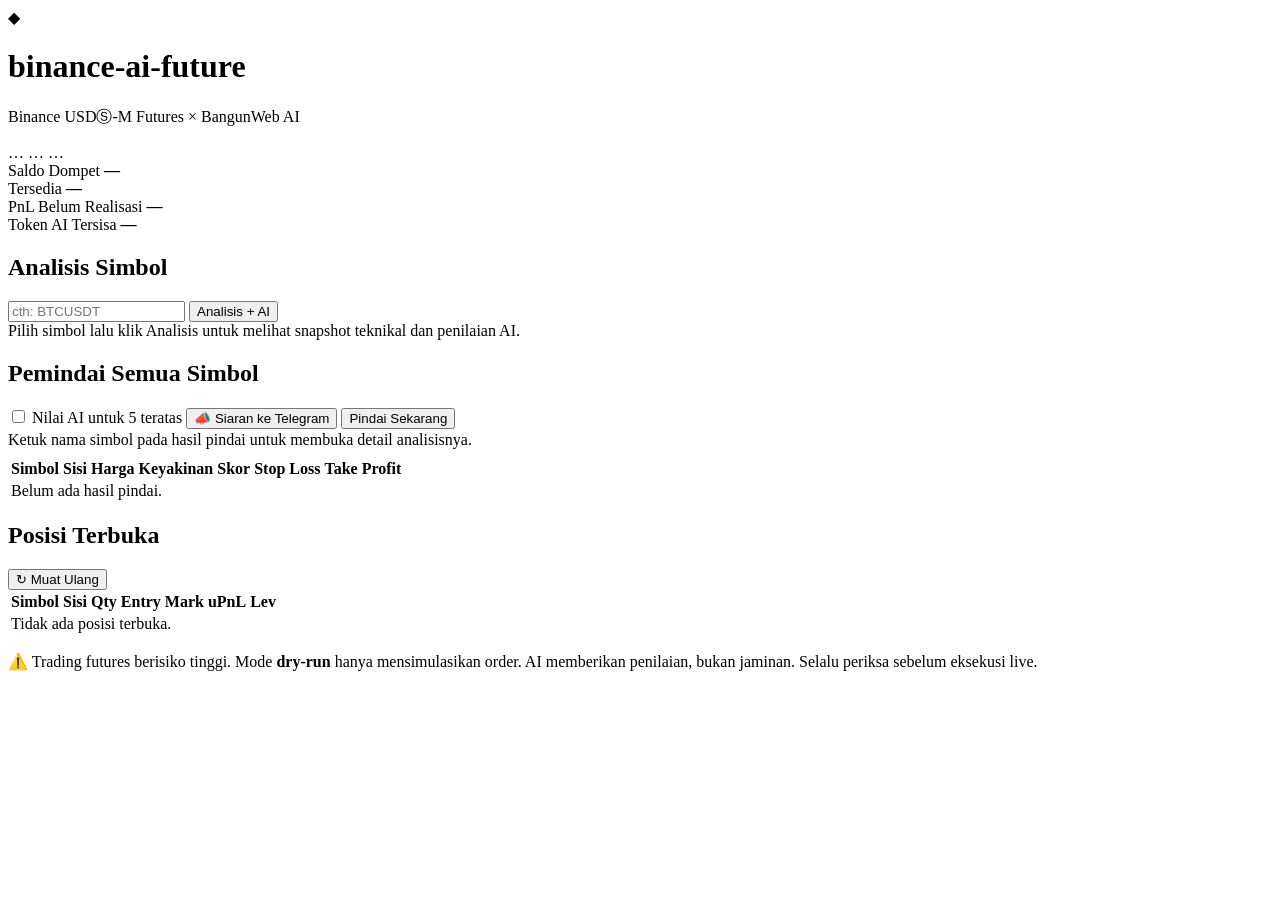
==== web/static/index.html @ 6b289d85 "Telegram signal broadcast: scan -> AI confirm -> chart image (candles+EMA/RSI/SL-TP) via CLI broadca" ====
<!DOCTYPE html>
<html lang="id">
<head>
<meta charset="UTF-8">
<meta name="viewport" content="width=device-width, initial-scale=1.0">
<title>binance-ai-future — Dashboard Trading AI</title>
<link rel="stylesheet" href="/static/style.css">
</head>
<body>
<header>
  <div class="brand">
    <span class="logo-tile"><span class="logo">◆</span></span>
    <div>
      <h1>binance-ai-future</h1>
      <p class="sub">Binance USDⓈ-M Futures × BangunWeb AI</p>
    </div>
  </div>
  <div class="badges">
    <span id="badge-network" class="badge">…</span>
    <span id="badge-mode" class="badge">…</span>
    <span id="badge-ai" class="badge">…</span>
  </div>
</header>

<main>
  <!-- Ringkasan akun -->
  <section class="cards">
    <div class="card">
      <span class="label">Saldo Dompet</span>
      <strong id="acc-wallet">—</strong>
    </div>
    <div class="card">
      <span class="label">Tersedia</span>
      <strong id="acc-available">—</strong>
    </div>
    <div class="card">
      <span class="label">PnL Belum Realisasi</span>
      <strong id="acc-upnl">—</strong>
    </div>
    <div class="card">
      <span class="label" id="acc-ai-label">Token AI Tersisa</span>
      <strong id="acc-ai">—</strong>
    </div>
  </section>

  <!-- Analisis simbol -->
  <section class="panel" id="panel-analysis">
    <div id="detail-loading" class="loading-overlay" hidden>
      <div class="spinner"></div>
      <p>Memuat detail <b id="detail-loading-symbol"></b>…</p>
    </div>
    <h2>Analisis Simbol</h2>
    <div class="row">
      <input id="symbol-input" list="symbol-list" placeholder="cth: BTCUSDT" autocomplete="off">
      <datalist id="symbol-list"></datalist>
      <button id="btn-analyze" class="primary">Analisis + AI</button>
    </div>
    <div id="analysis" class="analysis-empty">Pilih simbol lalu klik Analisis untuk melihat snapshot teknikal dan penilaian AI.</div>

    <div id="chart-block" class="chart-block" hidden>
      <div class="row space-between">
        <h3 id="chart-title">Grafik Candlestick</h3>
        <select id="chart-interval">
          <option value="1m">1m</option>
          <option value="5m">5m</option>
          <option value="15m" selected>15m</option>
          <option value="1h">1h</option>
          <option value="4h">4h</option>
          <option value="1d">1d</option>
        </select>
      </div>
      <div class="chart-wrap"><canvas id="candle-chart"></canvas></div>
      <p class="muted small-note">Garis oranye = EMA20 · batang di bagian bawah = volume · data langsung dari Binance Futures</p>
    </div>

    <div id="backtest-block" class="chart-block" hidden>
      <div class="row space-between">
        <h3>Backtest Strategi (skor teknikal murni)</h3>
        <button class="primary" id="btn-backtest">Jalankan Backtest</button>
      </div>
      <div id="backtest-stats" class="muted" style="margin-top:10px">Uji aturan strategi pada 1.000 candle terakhir simbol ini — tanpa AI, dengan fee & aturan SL/TP yang sama seperti live.</div>
      <div class="chart-wrap equity-wrap" id="equity-wrap" hidden><canvas id="equity-chart"></canvas></div>
      <div id="backtest-trades"></div>
    </div>
  </section>

  <!-- Pemindai -->
  <section class="panel">
    <div class="row space-between">
      <h2>Pemindai Semua Simbol</h2>
      <div class="row">
        <label class="check"><input type="checkbox" id="scan-ai"> Nilai AI untuk 5 teratas</label>
        <button id="btn-broadcast" class="ghost">📣 Siaran ke Telegram</button>
        <button id="btn-scan" class="primary">Pindai Sekarang</button>
      </div>
    </div>
    <p class="muted small-note" style="margin:2px 0 8px">Ketuk nama simbol pada hasil pindai untuk membuka detail analisisnya.</p>
    <div class="table-wrap">
      <table id="scan-table">
        <thead>
          <tr><th>Simbol</th><th>Sisi</th><th>Harga</th><th>Keyakinan</th><th>Skor</th><th>Stop Loss</th><th>Take Profit</th></tr>
        </thead>
        <tbody><tr><td colspan="7" class="muted">Belum ada hasil pindai.</td></tr></tbody>
      </table>
    </div>
  </section>

  <!-- Posisi -->
  <section class="panel">
    <div class="row space-between">
      <h2>Posisi Terbuka</h2>
      <button id="btn-refresh" class="ghost">↻ Muat Ulang</button>
    </div>
    <div class="table-wrap">
      <table id="pos-table">
        <thead>
          <tr><th>Simbol</th><th>Sisi</th><th>Qty</th><th>Entry</th><th>Mark</th><th>uPnL</th><th>Lev</th><th></th></tr>
        </thead>
        <tbody><tr><td colspan="8" class="muted">Tidak ada posisi terbuka.</td></tr></tbody>
      </table>
    </div>
  </section>

  <p class="disclaimer">
    ⚠️ Trading futures berisiko tinggi. Mode <b>dry-run</b> hanya mensimulasikan order.
    AI memberikan penilaian, bukan jaminan. Selalu periksa sebelum eksekusi live.
  </p>
</main>

<div id="toast"></div>
<script src="/static/app.js"></script>
</body>
</html>
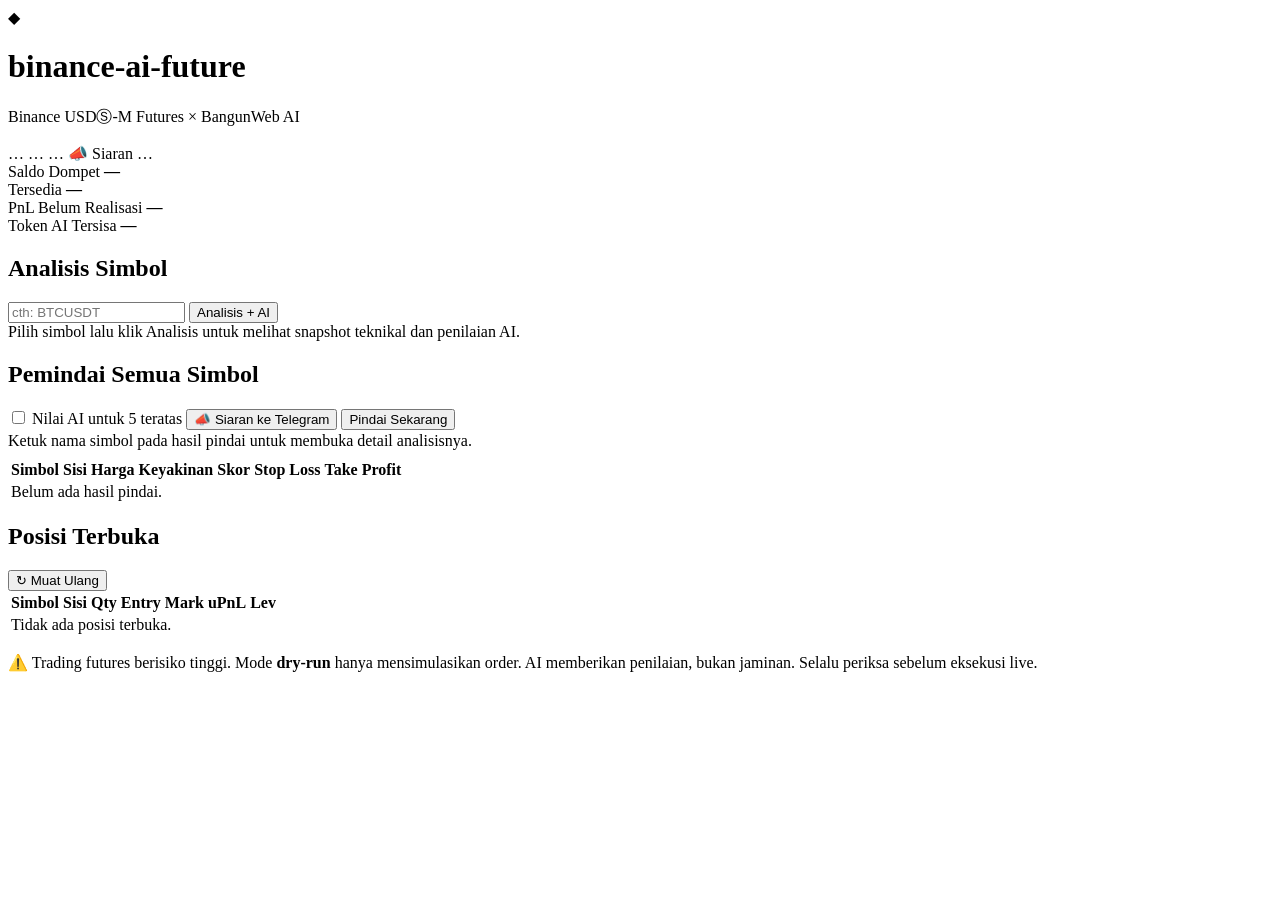
==== commit a28a5fe7: "Auto-broadcast: web server runs the Telegram signal broadcast in the background (BROADCAST_* setting" ====
--- a/web/static/index.html
+++ b/web/static/index.html
@@ -19,6 +19,7 @@
     <span id="badge-network" class="badge">…</span>
     <span id="badge-mode" class="badge">…</span>
     <span id="badge-ai" class="badge">…</span>
+    <span id="badge-broadcast" class="badge">📣 Siaran …</span>
   </div>
 </header>
 
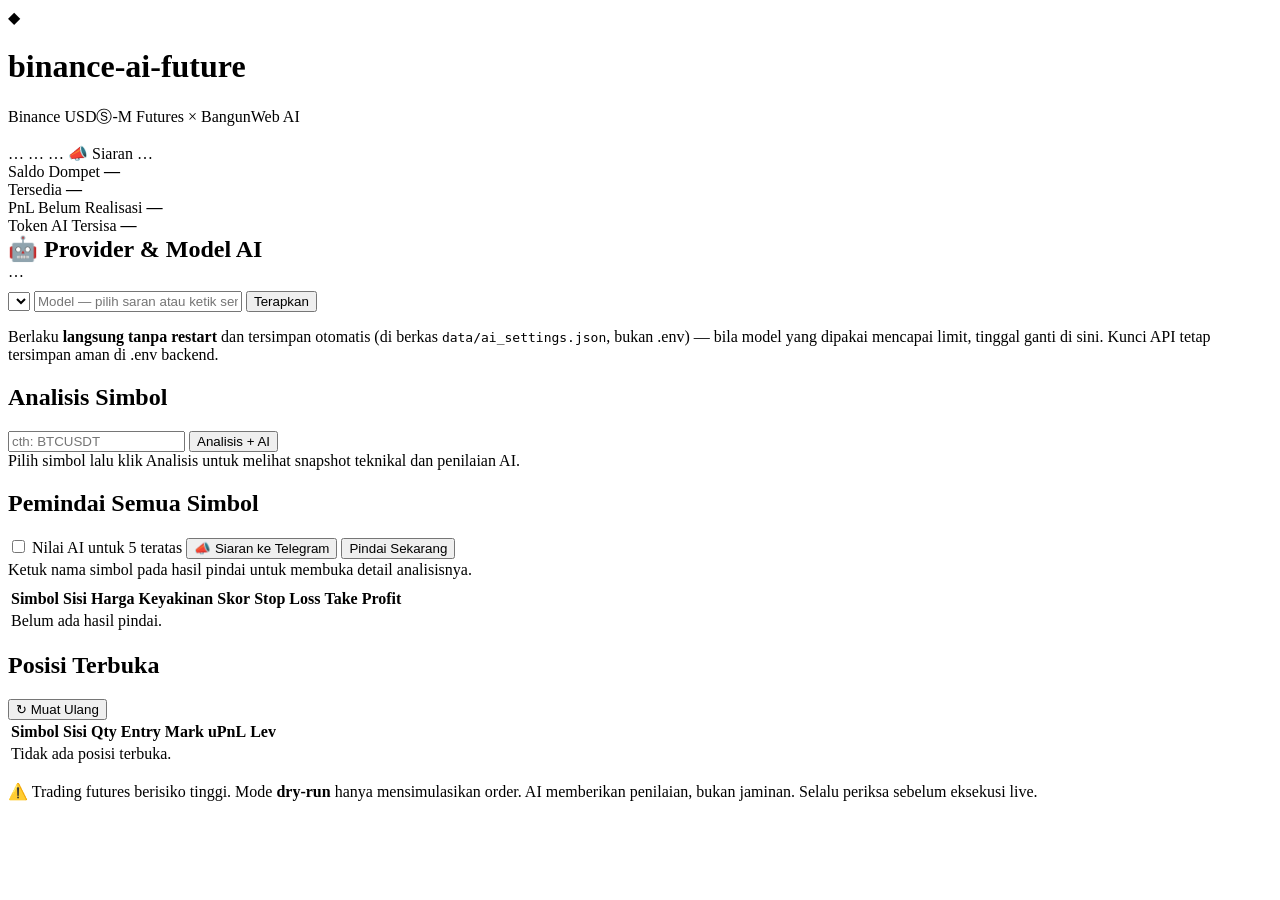
==== commit 71ea089d: "Runtime AI provider/model switching: Web UI panel + CLI ai-model, persisted in data/ai_settings.json" ====
--- a/web/static/index.html
+++ b/web/static/index.html
@@ -42,6 +42,21 @@
       <span class="label" id="acc-ai-label">Token AI Tersisa</span>
       <strong id="acc-ai">—</strong>
     </div>
+  </section>
+
+  <!-- Provider & model AI (bisa diganti tanpa edit .env / restart) -->
+  <section class="panel">
+    <div class="row space-between">
+      <h2 style="margin:0">🤖 Provider &amp; Model AI</h2>
+      <span class="muted small" id="ai-current">…</span>
+    </div>
+    <div class="row" style="margin-top:10px">
+      <select id="ai-provider" title="Provider AI"></select>
+      <input type="text" id="ai-model" list="ai-model-options" placeholder="Model — pilih saran atau ketik sendiri" style="flex:1; min-width:200px">
+      <datalist id="ai-model-options"></datalist>
+      <button id="btn-ai-apply" class="primary">Terapkan</button>
+    </div>
+    <p class="muted small-note">Berlaku <b>langsung tanpa restart</b> dan tersimpan otomatis (di berkas <code>data/ai_settings.json</code>, bukan .env) — bila model yang dipakai mencapai limit, tinggal ganti di sini. Kunci API tetap tersimpan aman di .env backend.</p>
   </section>
 
   <!-- Analisis simbol -->
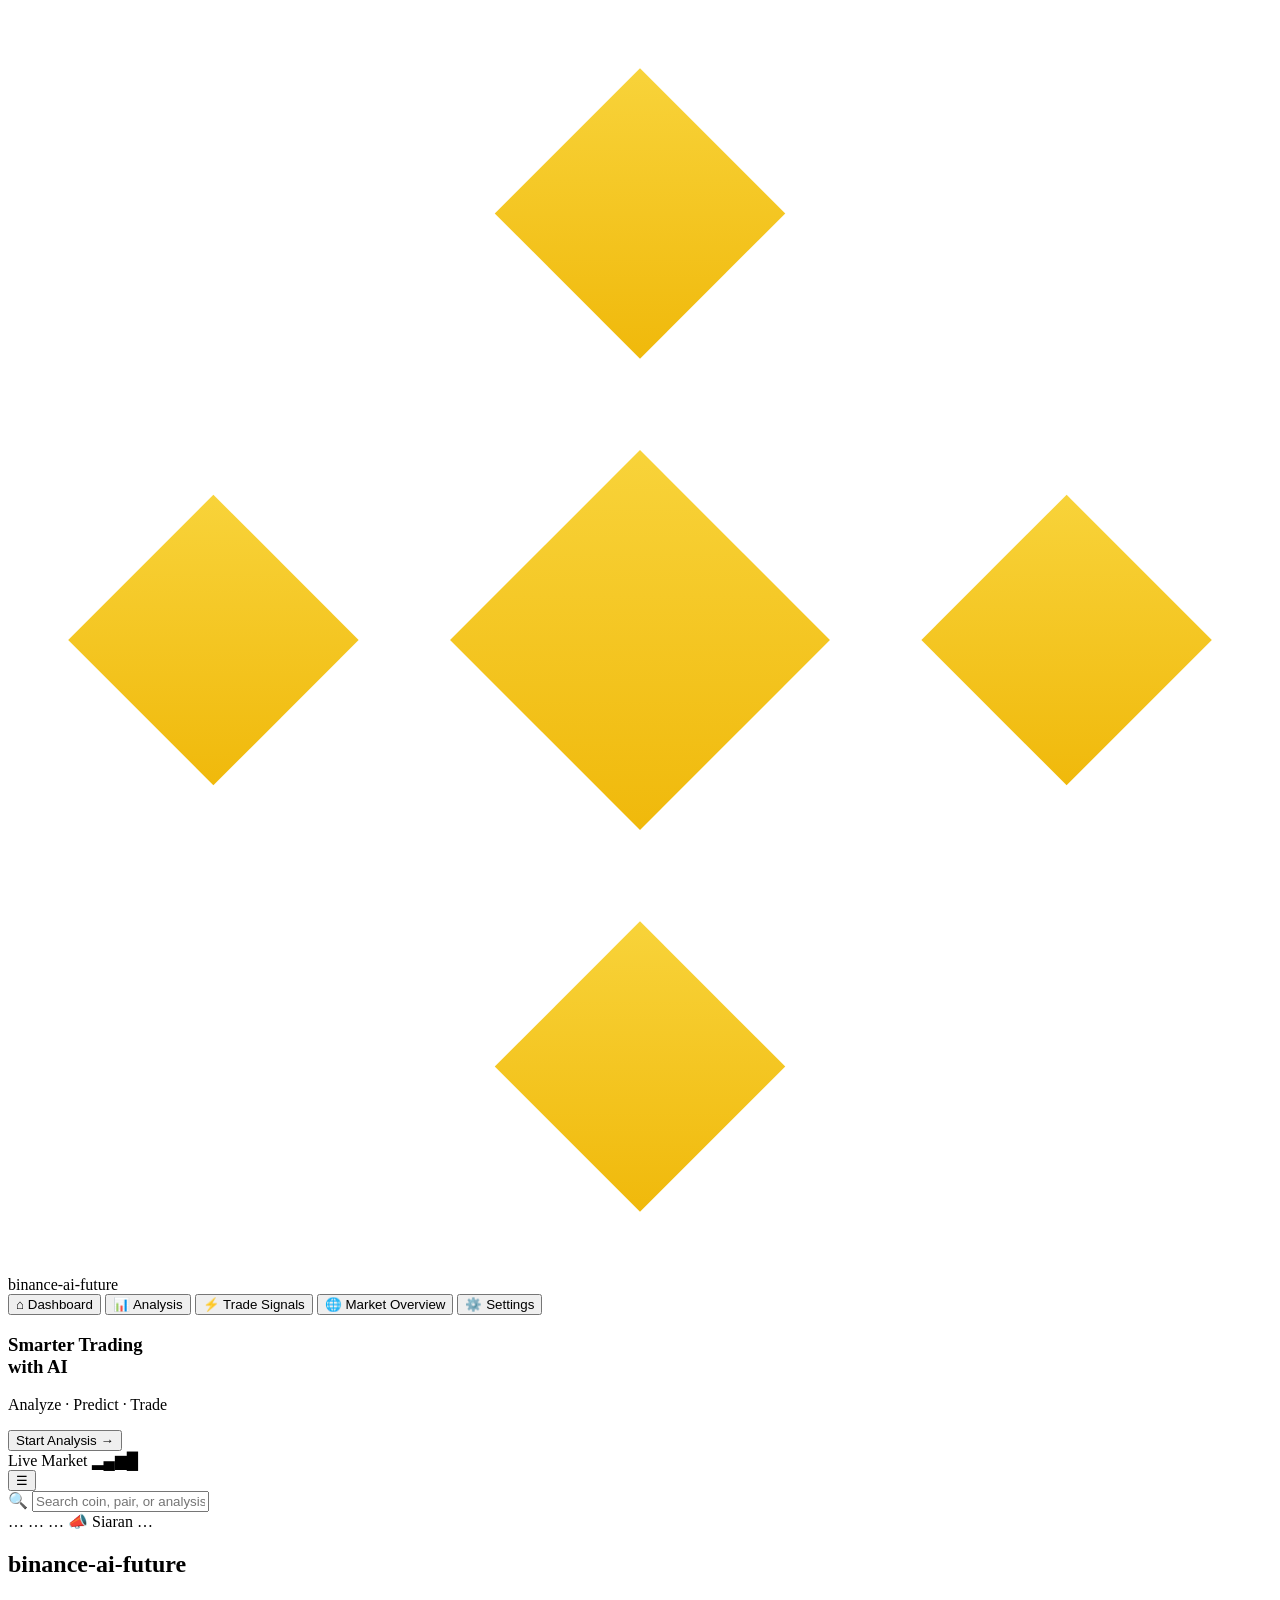
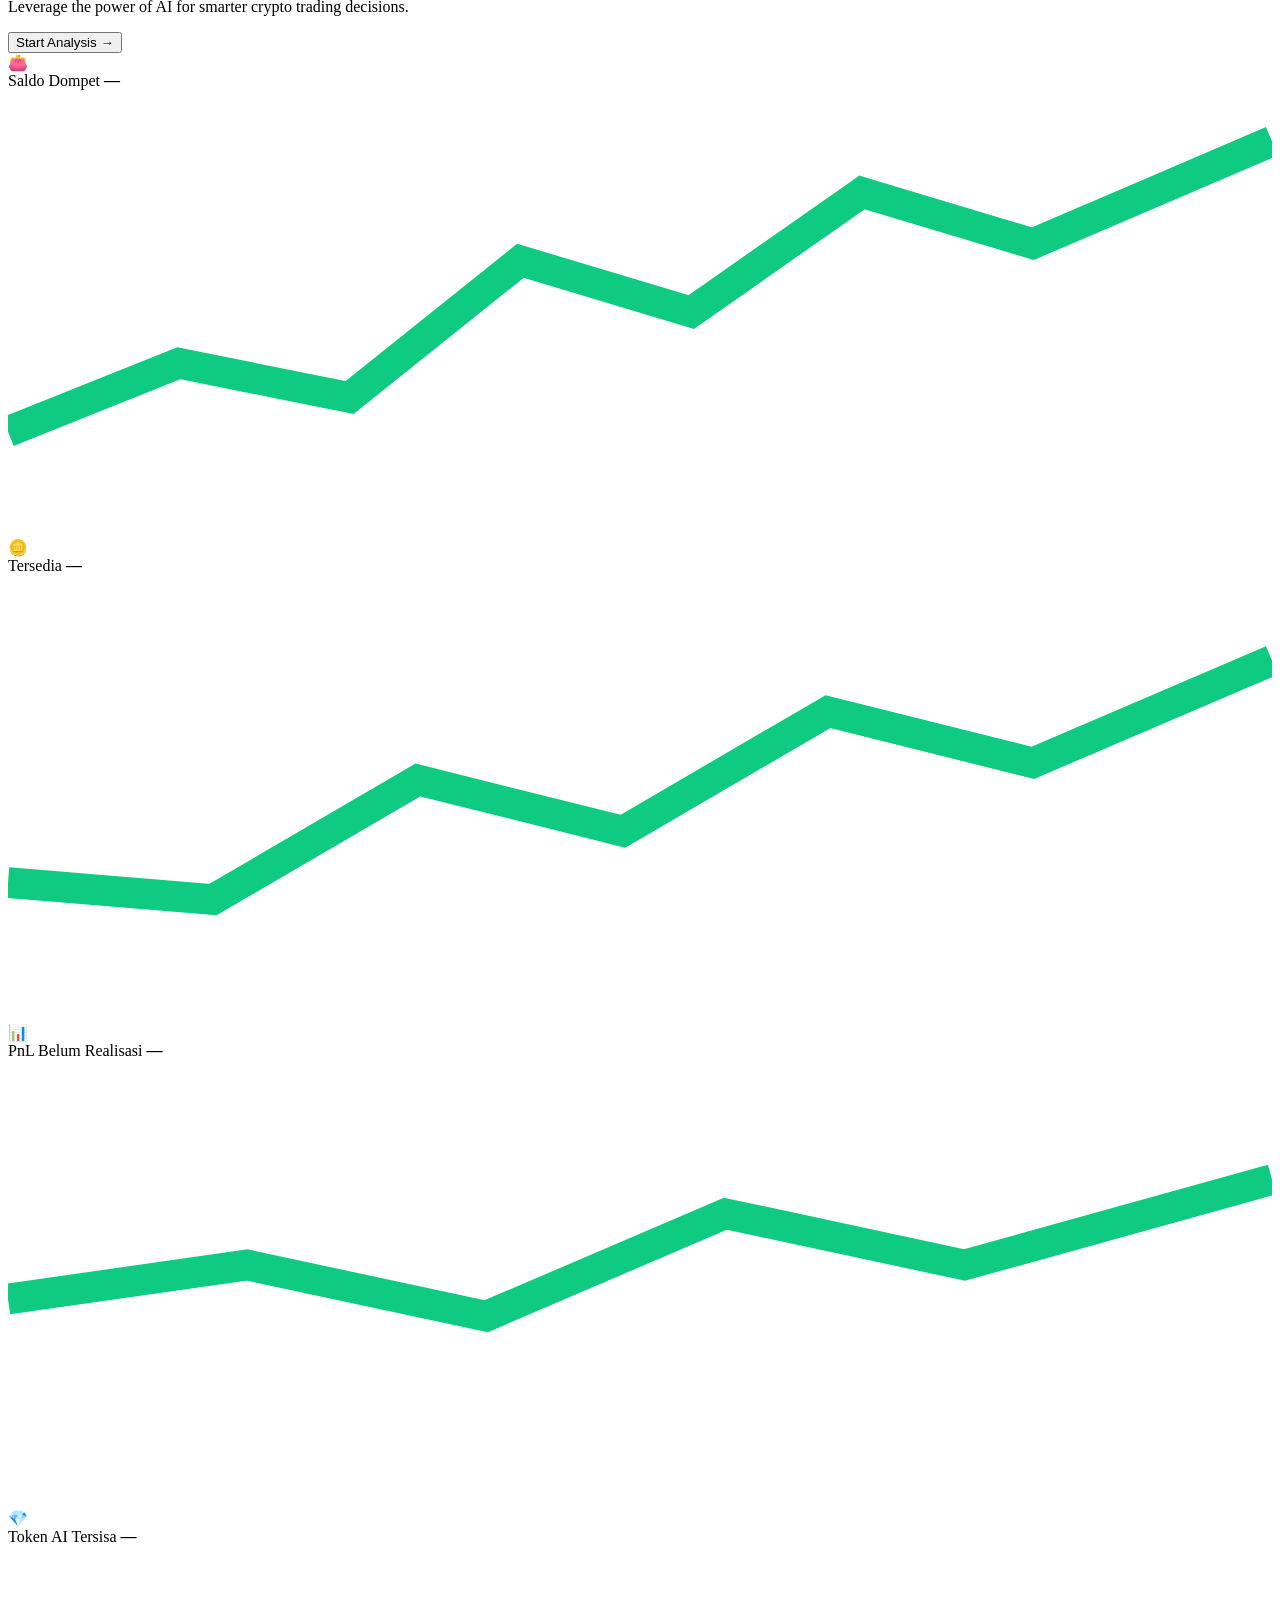
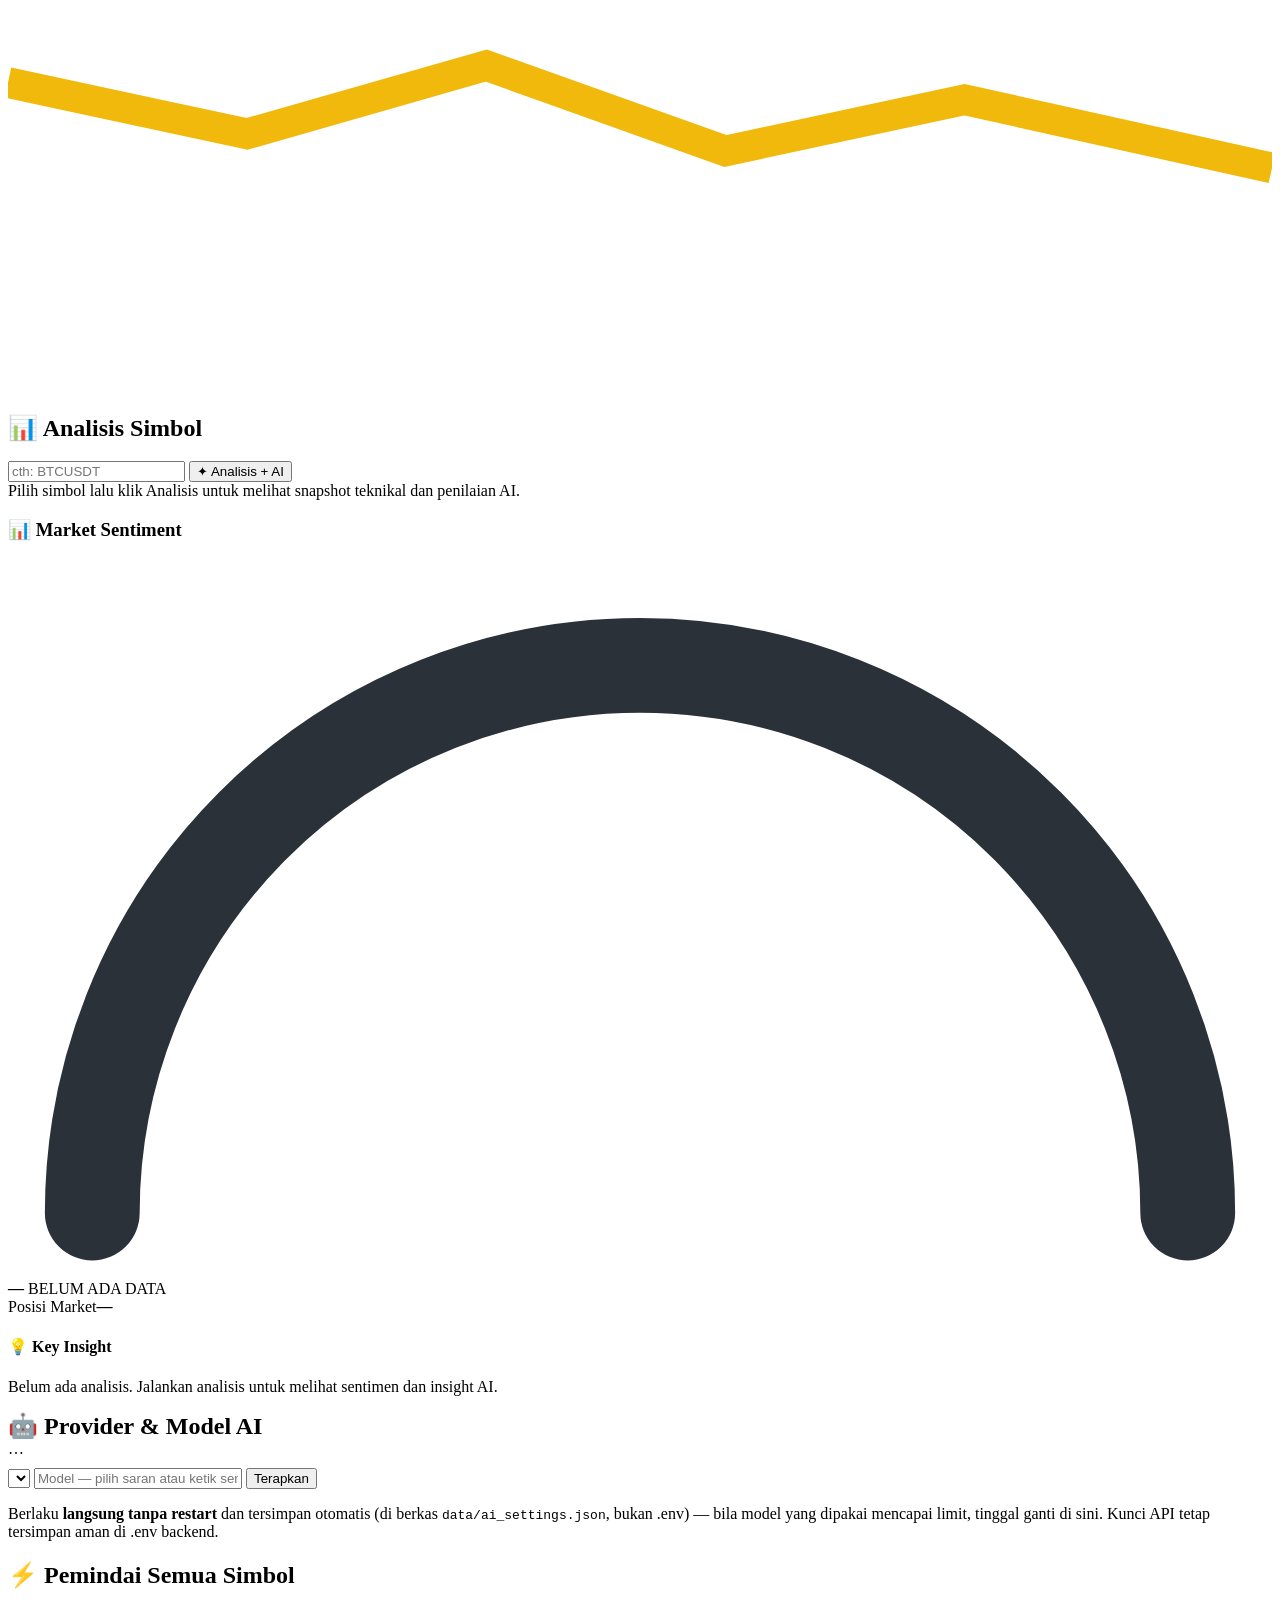
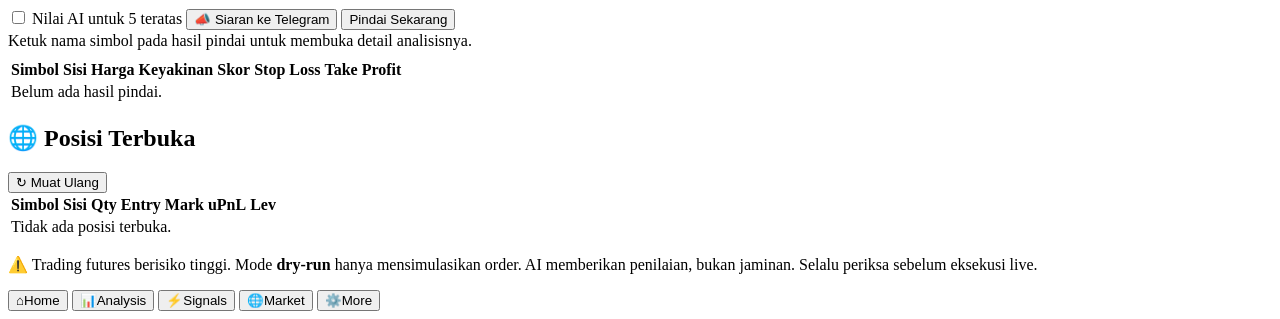
==== commit df65885f: "Redesign Web UI to premium sidebar dashboard (mockup): gold hero, stat cards, 3-col analysis with se" ====
--- a/web/static/index.html
+++ b/web/static/index.html
@@ -7,141 +7,275 @@
 <link rel="stylesheet" href="/static/style.css">
 </head>
 <body>
-<header>
-  <div class="brand">
-    <span class="logo-tile"><span class="logo">◆</span></span>
-    <div>
-      <h1>binance-ai-future</h1>
-      <p class="sub">Binance USDⓈ-M Futures × BangunWeb AI</p>
+<div class="app-shell">
+
+  <!-- ================= Sidebar ================= -->
+  <aside class="sidebar" id="sidebar">
+    <div class="side-brand">
+      <svg class="logo-mark" viewBox="0 0 32 32" aria-hidden="true">
+        <defs>
+          <linearGradient id="goldgrad" x1="0" y1="0" x2="1" y2="1">
+            <stop offset="0" stop-color="#f8d33a"/><stop offset="1" stop-color="#f0b90b"/>
+          </linearGradient>
+        </defs>
+        <g fill="url(#goldgrad)">
+          <rect x="13.4" y="2.6" width="5.2" height="5.2" transform="rotate(45 16 5.2)"/>
+          <rect x="13.4" y="24.2" width="5.2" height="5.2" transform="rotate(45 16 26.8)"/>
+          <rect x="2.6" y="13.4" width="5.2" height="5.2" transform="rotate(45 5.2 16)"/>
+          <rect x="24.2" y="13.4" width="5.2" height="5.2" transform="rotate(45 26.8 16)"/>
+          <rect x="12.6" y="12.6" width="6.8" height="6.8" transform="rotate(45 16 16)"/>
+        </g>
+      </svg>
+      <span>binance-ai-future</span>
     </div>
-  </div>
-  <div class="badges">
-    <span id="badge-network" class="badge">…</span>
-    <span id="badge-mode" class="badge">…</span>
-    <span id="badge-ai" class="badge">…</span>
-    <span id="badge-broadcast" class="badge">📣 Siaran …</span>
-  </div>
-</header>
-
-<main>
-  <!-- Ringkasan akun -->
-  <section class="cards">
-    <div class="card">
-      <span class="label">Saldo Dompet</span>
-      <strong id="acc-wallet">—</strong>
-    </div>
-    <div class="card">
-      <span class="label">Tersedia</span>
-      <strong id="acc-available">—</strong>
-    </div>
-    <div class="card">
-      <span class="label">PnL Belum Realisasi</span>
-      <strong id="acc-upnl">—</strong>
-    </div>
-    <div class="card">
-      <span class="label" id="acc-ai-label">Token AI Tersisa</span>
-      <strong id="acc-ai">—</strong>
-    </div>
-  </section>
-
-  <!-- Provider & model AI (bisa diganti tanpa edit .env / restart) -->
-  <section class="panel">
-    <div class="row space-between">
-      <h2 style="margin:0">🤖 Provider &amp; Model AI</h2>
-      <span class="muted small" id="ai-current">…</span>
-    </div>
-    <div class="row" style="margin-top:10px">
-      <select id="ai-provider" title="Provider AI"></select>
-      <input type="text" id="ai-model" list="ai-model-options" placeholder="Model — pilih saran atau ketik sendiri" style="flex:1; min-width:200px">
-      <datalist id="ai-model-options"></datalist>
-      <button id="btn-ai-apply" class="primary">Terapkan</button>
-    </div>
-    <p class="muted small-note">Berlaku <b>langsung tanpa restart</b> dan tersimpan otomatis (di berkas <code>data/ai_settings.json</code>, bukan .env) — bila model yang dipakai mencapai limit, tinggal ganti di sini. Kunci API tetap tersimpan aman di .env backend.</p>
-  </section>
-
-  <!-- Analisis simbol -->
-  <section class="panel" id="panel-analysis">
-    <div id="detail-loading" class="loading-overlay" hidden>
-      <div class="spinner"></div>
-      <p>Memuat detail <b id="detail-loading-symbol"></b>…</p>
-    </div>
-    <h2>Analisis Simbol</h2>
-    <div class="row">
-      <input id="symbol-input" list="symbol-list" placeholder="cth: BTCUSDT" autocomplete="off">
-      <datalist id="symbol-list"></datalist>
-      <button id="btn-analyze" class="primary">Analisis + AI</button>
-    </div>
-    <div id="analysis" class="analysis-empty">Pilih simbol lalu klik Analisis untuk melihat snapshot teknikal dan penilaian AI.</div>
-
-    <div id="chart-block" class="chart-block" hidden>
-      <div class="row space-between">
-        <h3 id="chart-title">Grafik Candlestick</h3>
-        <select id="chart-interval">
-          <option value="1m">1m</option>
-          <option value="5m">5m</option>
-          <option value="15m" selected>15m</option>
-          <option value="1h">1h</option>
-          <option value="4h">4h</option>
-          <option value="1d">1d</option>
-        </select>
-      </div>
-      <div class="chart-wrap"><canvas id="candle-chart"></canvas></div>
-      <p class="muted small-note">Garis oranye = EMA20 · batang di bagian bawah = volume · data langsung dari Binance Futures</p>
-    </div>
-
-    <div id="backtest-block" class="chart-block" hidden>
-      <div class="row space-between">
-        <h3>Backtest Strategi (skor teknikal murni)</h3>
-        <button class="primary" id="btn-backtest">Jalankan Backtest</button>
-      </div>
-      <div id="backtest-stats" class="muted" style="margin-top:10px">Uji aturan strategi pada 1.000 candle terakhir simbol ini — tanpa AI, dengan fee & aturan SL/TP yang sama seperti live.</div>
-      <div class="chart-wrap equity-wrap" id="equity-wrap" hidden><canvas id="equity-chart"></canvas></div>
-      <div id="backtest-trades"></div>
-    </div>
-  </section>
-
-  <!-- Pemindai -->
-  <section class="panel">
-    <div class="row space-between">
-      <h2>Pemindai Semua Simbol</h2>
-      <div class="row">
-        <label class="check"><input type="checkbox" id="scan-ai"> Nilai AI untuk 5 teratas</label>
-        <button id="btn-broadcast" class="ghost">📣 Siaran ke Telegram</button>
-        <button id="btn-scan" class="primary">Pindai Sekarang</button>
+
+    <nav class="side-nav">
+      <button class="nav-item active" data-target="top"><span class="nav-ico">⌂</span> Dashboard</button>
+      <button class="nav-item" data-target="panel-analysis"><span class="nav-ico">📊</span> Analysis</button>
+      <button class="nav-item" data-target="panel-scan"><span class="nav-ico">⚡</span> Trade Signals</button>
+      <button class="nav-item" data-target="panel-positions"><span class="nav-ico">🌐</span> Market Overview</button>
+      <button class="nav-item" data-target="panel-ai"><span class="nav-ico">⚙️</span> Settings</button>
+    </nav>
+
+    <div class="promo-card">
+      <div class="promo-art"></div>
+      <div class="promo-body">
+        <h3>Smarter Trading<br>with AI</h3>
+        <p>Analyze · Predict · Trade</p>
+        <button class="primary" id="promo-start">Start Analysis →</button>
       </div>
     </div>
-    <p class="muted small-note" style="margin:2px 0 8px">Ketuk nama simbol pada hasil pindai untuk membuka detail analisisnya.</p>
-    <div class="table-wrap">
-      <table id="scan-table">
-        <thead>
-          <tr><th>Simbol</th><th>Sisi</th><th>Harga</th><th>Keyakinan</th><th>Skor</th><th>Stop Loss</th><th>Take Profit</th></tr>
-        </thead>
-        <tbody><tr><td colspan="7" class="muted">Belum ada hasil pindai.</td></tr></tbody>
-      </table>
+
+    <div class="side-foot">
+      <span class="live-dot"></span> Live Market
+      <span class="foot-bars">▂▄▆█</span>
     </div>
-  </section>
-
-  <!-- Posisi -->
-  <section class="panel">
-    <div class="row space-between">
-      <h2>Posisi Terbuka</h2>
-      <button id="btn-refresh" class="ghost">↻ Muat Ulang</button>
-    </div>
-    <div class="table-wrap">
-      <table id="pos-table">
-        <thead>
-          <tr><th>Simbol</th><th>Sisi</th><th>Qty</th><th>Entry</th><th>Mark</th><th>uPnL</th><th>Lev</th><th></th></tr>
-        </thead>
-        <tbody><tr><td colspan="8" class="muted">Tidak ada posisi terbuka.</td></tr></tbody>
-      </table>
-    </div>
-  </section>
-
-  <p class="disclaimer">
-    ⚠️ Trading futures berisiko tinggi. Mode <b>dry-run</b> hanya mensimulasikan order.
-    AI memberikan penilaian, bukan jaminan. Selalu periksa sebelum eksekusi live.
-  </p>
-</main>
+  </aside>
+  <div class="scrim" id="scrim" hidden></div>
+
+  <!-- ================= Konten ================= -->
+  <div class="content">
+    <header class="topbar">
+      <button class="hamburger" id="btn-menu" aria-label="Menu">☰</button>
+      <div class="search-box">
+        <span class="search-ico">🔍</span>
+        <input id="top-search" list="symbol-list" placeholder="Search coin, pair, or analysis..." autocomplete="off">
+      </div>
+      <div class="badges">
+        <span id="badge-network" class="badge">…</span>
+        <span id="badge-mode" class="badge">…</span>
+        <span id="badge-ai" class="badge">…</span>
+        <span id="badge-broadcast" class="badge">📣 Siaran …</span>
+      </div>
+    </header>
+
+    <main>
+      <!-- Hero -->
+      <section class="hero" id="top">
+        <div class="hero-art"></div>
+        <div class="hero-text">
+          <h1>binance-<span class="gold">ai</span>-future</h1>
+          <p>Leverage the power of AI for smarter crypto trading decisions.</p>
+          <button class="primary hero-btn" id="btn-start">Start Analysis →</button>
+        </div>
+      </section>
+
+      <!-- Ringkasan akun -->
+      <section class="cards">
+        <div class="card stat-card">
+          <span class="stat-icon">👛</span>
+          <div class="stat-text">
+            <span class="label">Saldo Dompet</span>
+            <strong id="acc-wallet">—</strong>
+          </div>
+          <svg class="spark" viewBox="0 0 74 26" preserveAspectRatio="none"><path d="M0 20 L10 16 L20 18 L30 10 L40 13 L50 6 L60 9 L74 3" fill="none" stroke="#0ecb81" stroke-width="1.8"/></svg>
+        </div>
+        <div class="card stat-card">
+          <span class="stat-icon">🪙</span>
+          <div class="stat-text">
+            <span class="label">Tersedia</span>
+            <strong id="acc-available">—</strong>
+          </div>
+          <svg class="spark" viewBox="0 0 74 26" preserveAspectRatio="none"><path d="M0 18 L12 19 L24 12 L36 15 L48 8 L60 11 L74 5" fill="none" stroke="#0ecb81" stroke-width="1.8"/></svg>
+        </div>
+        <div class="card stat-card">
+          <span class="stat-icon">📊</span>
+          <div class="stat-text">
+            <span class="label">PnL Belum Realisasi</span>
+            <strong id="acc-upnl">—</strong>
+          </div>
+          <svg class="spark" viewBox="0 0 74 26" preserveAspectRatio="none"><path d="M0 14 L14 12 L28 15 L42 9 L56 12 L74 7" fill="none" stroke="#0ecb81" stroke-width="1.8"/></svg>
+        </div>
+        <div class="card stat-card">
+          <span class="stat-icon">💎</span>
+          <div class="stat-text">
+            <span class="label" id="acc-ai-label">Token AI Tersisa</span>
+            <strong id="acc-ai">—</strong>
+          </div>
+          <svg class="spark" viewBox="0 0 74 26" preserveAspectRatio="none"><path d="M0 8 L14 11 L28 7 L42 12 L56 9 L74 13" fill="none" stroke="#f0b90b" stroke-width="1.8"/></svg>
+        </div>
+      </section>
+
+      <!-- Analisis simbol -->
+      <section class="panel" id="panel-analysis">
+        <div id="detail-loading" class="loading-overlay" hidden>
+          <div class="spinner"></div>
+          <p>Memuat detail <b id="detail-loading-symbol"></b>…</p>
+        </div>
+
+        <div class="analysis-layout">
+          <div class="an-left">
+            <h2 class="panel-title">📊 Analisis Simbol</h2>
+            <div class="row">
+              <input id="symbol-input" list="symbol-list" placeholder="cth: BTCUSDT" autocomplete="off">
+              <datalist id="symbol-list"></datalist>
+              <button id="btn-analyze" class="primary">✦ Analisis + AI</button>
+            </div>
+            <div id="analysis" class="analysis-empty">Pilih simbol lalu klik Analisis untuk melihat snapshot teknikal dan penilaian AI.</div>
+          </div>
+
+          <div class="an-center">
+            <div id="chart-block" class="chart-block" hidden>
+              <div class="row space-between chart-head">
+                <h3 id="chart-title">Grafik Candlestick</h3>
+                <div class="tf-tabs" id="tf-tabs">
+                  <button class="tf-tab" data-interval="1m">1m</button>
+                  <button class="tf-tab" data-interval="5m">5m</button>
+                  <button class="tf-tab active" data-interval="15m">15m</button>
+                  <button class="tf-tab" data-interval="1h">1h</button>
+                  <button class="tf-tab" data-interval="4h">4h</button>
+                  <button class="tf-tab" data-interval="1d">1D</button>
+                </div>
+                <select id="chart-interval" class="visually-hidden" aria-hidden="true" tabindex="-1">
+                  <option value="1m">1m</option>
+                  <option value="5m">5m</option>
+                  <option value="15m" selected>15m</option>
+                  <option value="1h">1h</option>
+                  <option value="4h">4h</option>
+                  <option value="1d">1d</option>
+                </select>
+              </div>
+              <div class="chart-wrap"><canvas id="candle-chart"></canvas></div>
+              <p class="muted small-note">Garis oranye = EMA20 · batang di bagian bawah = volume · data langsung dari Binance Futures</p>
+            </div>
+
+            <div id="backtest-block" class="chart-block" hidden>
+              <div class="row space-between">
+                <h3>Backtest Strategi (skor teknikal murni)</h3>
+                <button class="primary" id="btn-backtest">Jalankan Backtest</button>
+              </div>
+              <div id="backtest-stats" class="muted" style="margin-top:10px">Uji aturan strategi pada 1.000 candle terakhir simbol ini — tanpa AI, dengan fee & aturan SL/TP yang sama seperti live.</div>
+              <div class="chart-wrap equity-wrap" id="equity-wrap" hidden><canvas id="equity-chart"></canvas></div>
+              <div id="backtest-trades"></div>
+            </div>
+          </div>
+
+          <aside class="an-right">
+            <div class="sentiment-card">
+              <h3>📊 Market Sentiment</h3>
+              <div class="gauge-wrap">
+                <svg class="gauge-svg" viewBox="0 0 120 68">
+                  <defs>
+                    <linearGradient id="sentgrad" x1="0" y1="0" x2="1" y2="0">
+                      <stop offset="0" stop-color="#f6465d"/>
+                      <stop offset="0.5" stop-color="#f0b90b"/>
+                      <stop offset="1" stop-color="#0ecb81"/>
+                    </linearGradient>
+                  </defs>
+                  <path d="M 8 62 A 52 52 0 0 1 112 62" fill="none" stroke="#2b3139" stroke-width="9" stroke-linecap="round"/>
+                  <path id="sent-arc" d="M 8 62 A 52 52 0 0 1 112 62" fill="none" stroke="url(#sentgrad)" stroke-width="9" stroke-linecap="round" stroke-dasharray="163.4" stroke-dashoffset="163.4"/>
+                </svg>
+                <div class="gauge-center">
+                  <strong id="sent-pct">—</strong>
+                  <span id="sent-side" class="muted">BELUM ADA DATA</span>
+                </div>
+              </div>
+              <div class="sent-row"><span class="muted">Posisi Market</span><b id="sent-position">—</b></div>
+              <div class="insight">
+                <h4>💡 Key Insight</h4>
+                <p id="sent-insight" class="muted">Belum ada analisis. Jalankan analisis untuk melihat sentimen dan insight AI.</p>
+              </div>
+            </div>
+          </aside>
+        </div>
+
+        <div class="signal-row" id="signal-row" hidden>
+          <div class="signal-panel" id="signal-panel"></div>
+          <div class="gauge-card" id="gauge-macd"></div>
+          <div class="gauge-card" id="gauge-rsi"></div>
+          <div class="gauge-card" id="gauge-bb"></div>
+          <div class="execute-card" id="execute-card"></div>
+        </div>
+      </section>
+
+      <!-- Provider & model AI -->
+      <section class="panel" id="panel-ai">
+        <div class="row space-between">
+          <h2 style="margin:0">🤖 Provider &amp; Model AI</h2>
+          <span class="muted small" id="ai-current">…</span>
+        </div>
+        <div class="row" style="margin-top:10px">
+          <select id="ai-provider" title="Provider AI"></select>
+          <input type="text" id="ai-model" list="ai-model-options" placeholder="Model — pilih saran atau ketik sendiri" style="flex:1; min-width:200px">
+          <datalist id="ai-model-options"></datalist>
+          <button id="btn-ai-apply" class="primary">Terapkan</button>
+        </div>
+        <p class="muted small-note">Berlaku <b>langsung tanpa restart</b> dan tersimpan otomatis (di berkas <code>data/ai_settings.json</code>, bukan .env) — bila model yang dipakai mencapai limit, tinggal ganti di sini. Kunci API tetap tersimpan aman di .env backend.</p>
+      </section>
+
+      <!-- Pemindai -->
+      <section class="panel" id="panel-scan">
+        <div class="row space-between">
+          <h2>⚡ Pemindai Semua Simbol</h2>
+          <div class="row">
+            <label class="check"><input type="checkbox" id="scan-ai"> Nilai AI untuk 5 teratas</label>
+            <button id="btn-broadcast" class="ghost">📣 Siaran ke Telegram</button>
+            <button id="btn-scan" class="primary">Pindai Sekarang</button>
+          </div>
+        </div>
+        <p class="muted small-note" style="margin:2px 0 8px">Ketuk nama simbol pada hasil pindai untuk membuka detail analisisnya.</p>
+        <div class="table-wrap">
+          <table id="scan-table">
+            <thead>
+              <tr><th>Simbol</th><th>Sisi</th><th>Harga</th><th>Keyakinan</th><th>Skor</th><th>Stop Loss</th><th>Take Profit</th></tr>
+            </thead>
+            <tbody><tr><td colspan="7" class="muted">Belum ada hasil pindai.</td></tr></tbody>
+          </table>
+        </div>
+      </section>
+
+      <!-- Posisi -->
+      <section class="panel" id="panel-positions">
+        <div class="row space-between">
+          <h2>🌐 Posisi Terbuka</h2>
+          <button id="btn-refresh" class="ghost">↻ Muat Ulang</button>
+        </div>
+        <div class="table-wrap">
+          <table id="pos-table">
+            <thead>
+              <tr><th>Simbol</th><th>Sisi</th><th>Qty</th><th>Entry</th><th>Mark</th><th>uPnL</th><th>Lev</th><th></th></tr>
+            </thead>
+            <tbody><tr><td colspan="8" class="muted">Tidak ada posisi terbuka.</td></tr></tbody>
+          </table>
+        </div>
+      </section>
+
+      <p class="disclaimer">
+        ⚠️ Trading futures berisiko tinggi. Mode <b>dry-run</b> hanya mensimulasikan order.
+        AI memberikan penilaian, bukan jaminan. Selalu periksa sebelum eksekusi live.
+      </p>
+    </main>
+  </div>
+</div>
+
+<!-- Navigasi bawah (mobile) -->
+<nav class="bottom-nav">
+  <button class="bnav-item active" data-target="top"><span>⌂</span>Home</button>
+  <button class="bnav-item" data-target="panel-analysis"><span>📊</span>Analysis</button>
+  <button class="bnav-item" data-target="panel-scan"><span>⚡</span>Signals</button>
+  <button class="bnav-item" data-target="panel-positions"><span>🌐</span>Market</button>
+  <button class="bnav-item" data-target="panel-ai"><span>⚙️</span>More</button>
+</nav>
 
 <div id="toast"></div>
 <script src="/static/app.js"></script>
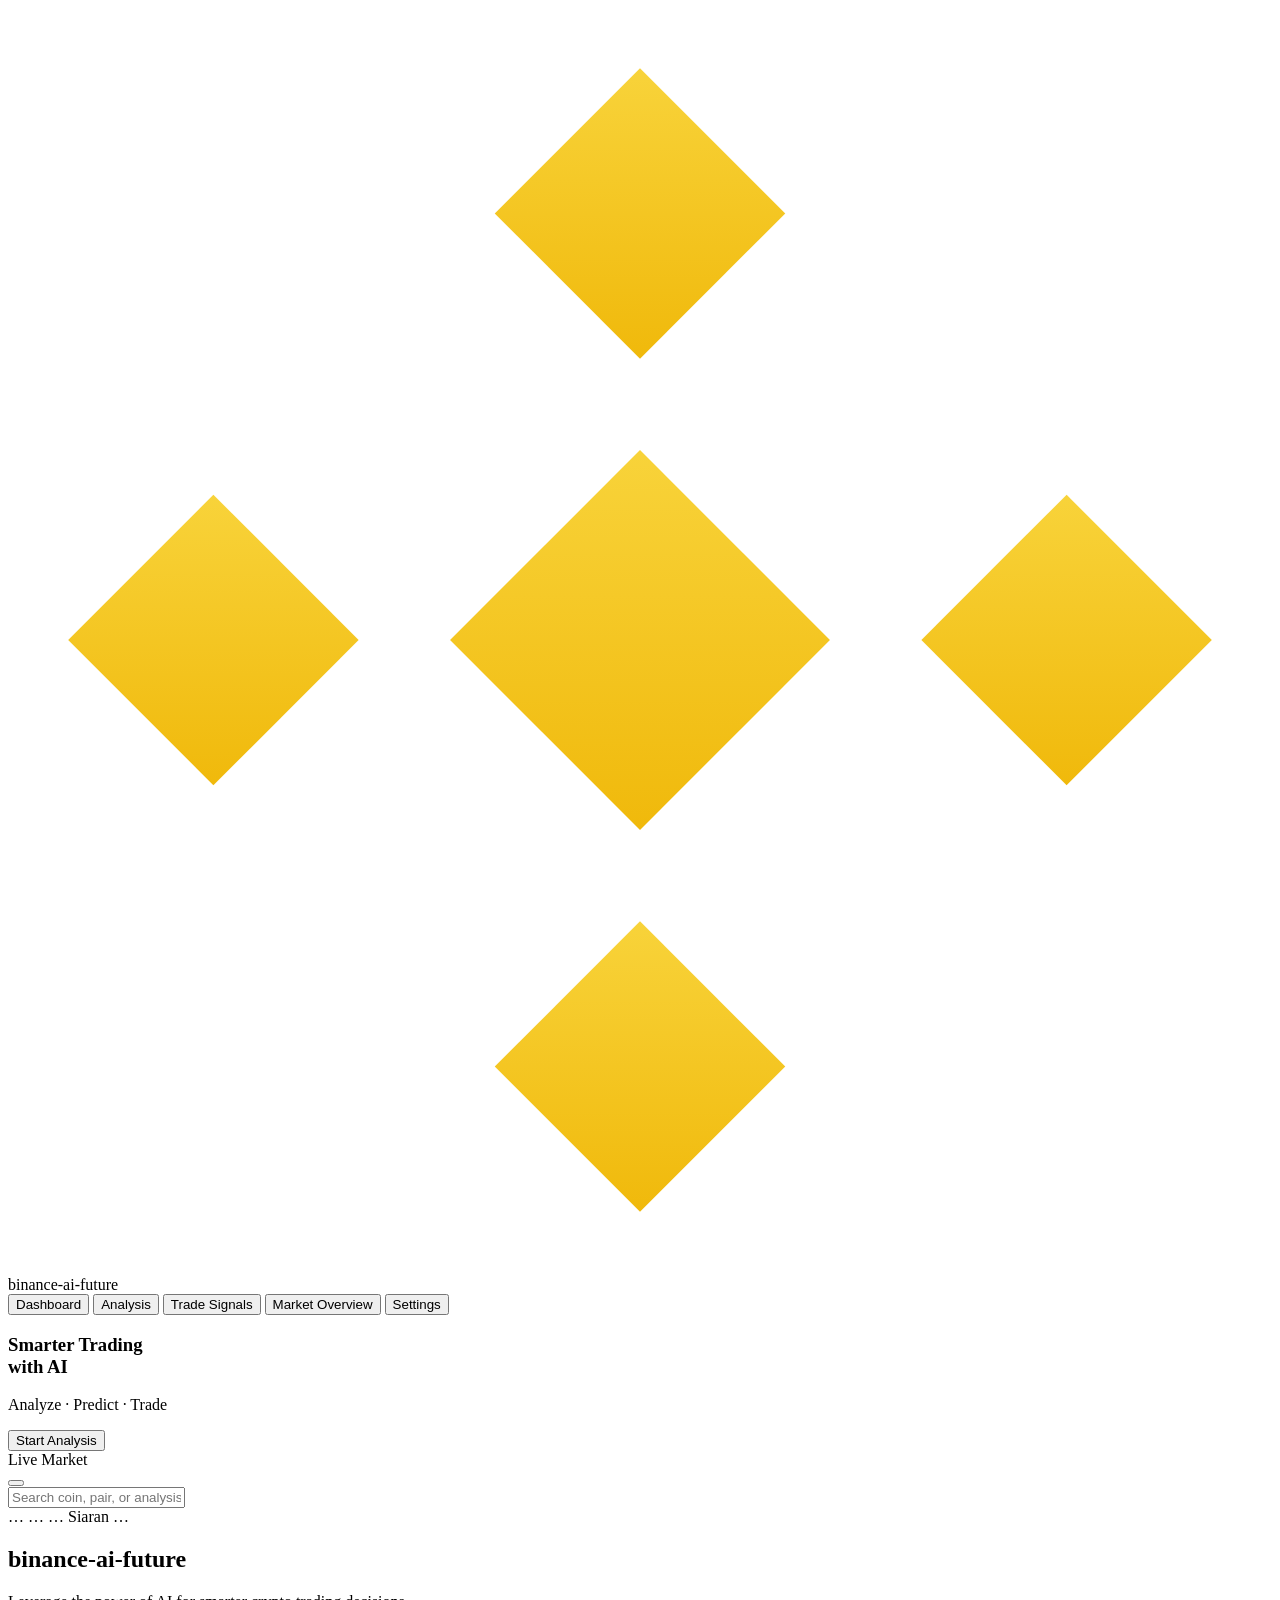
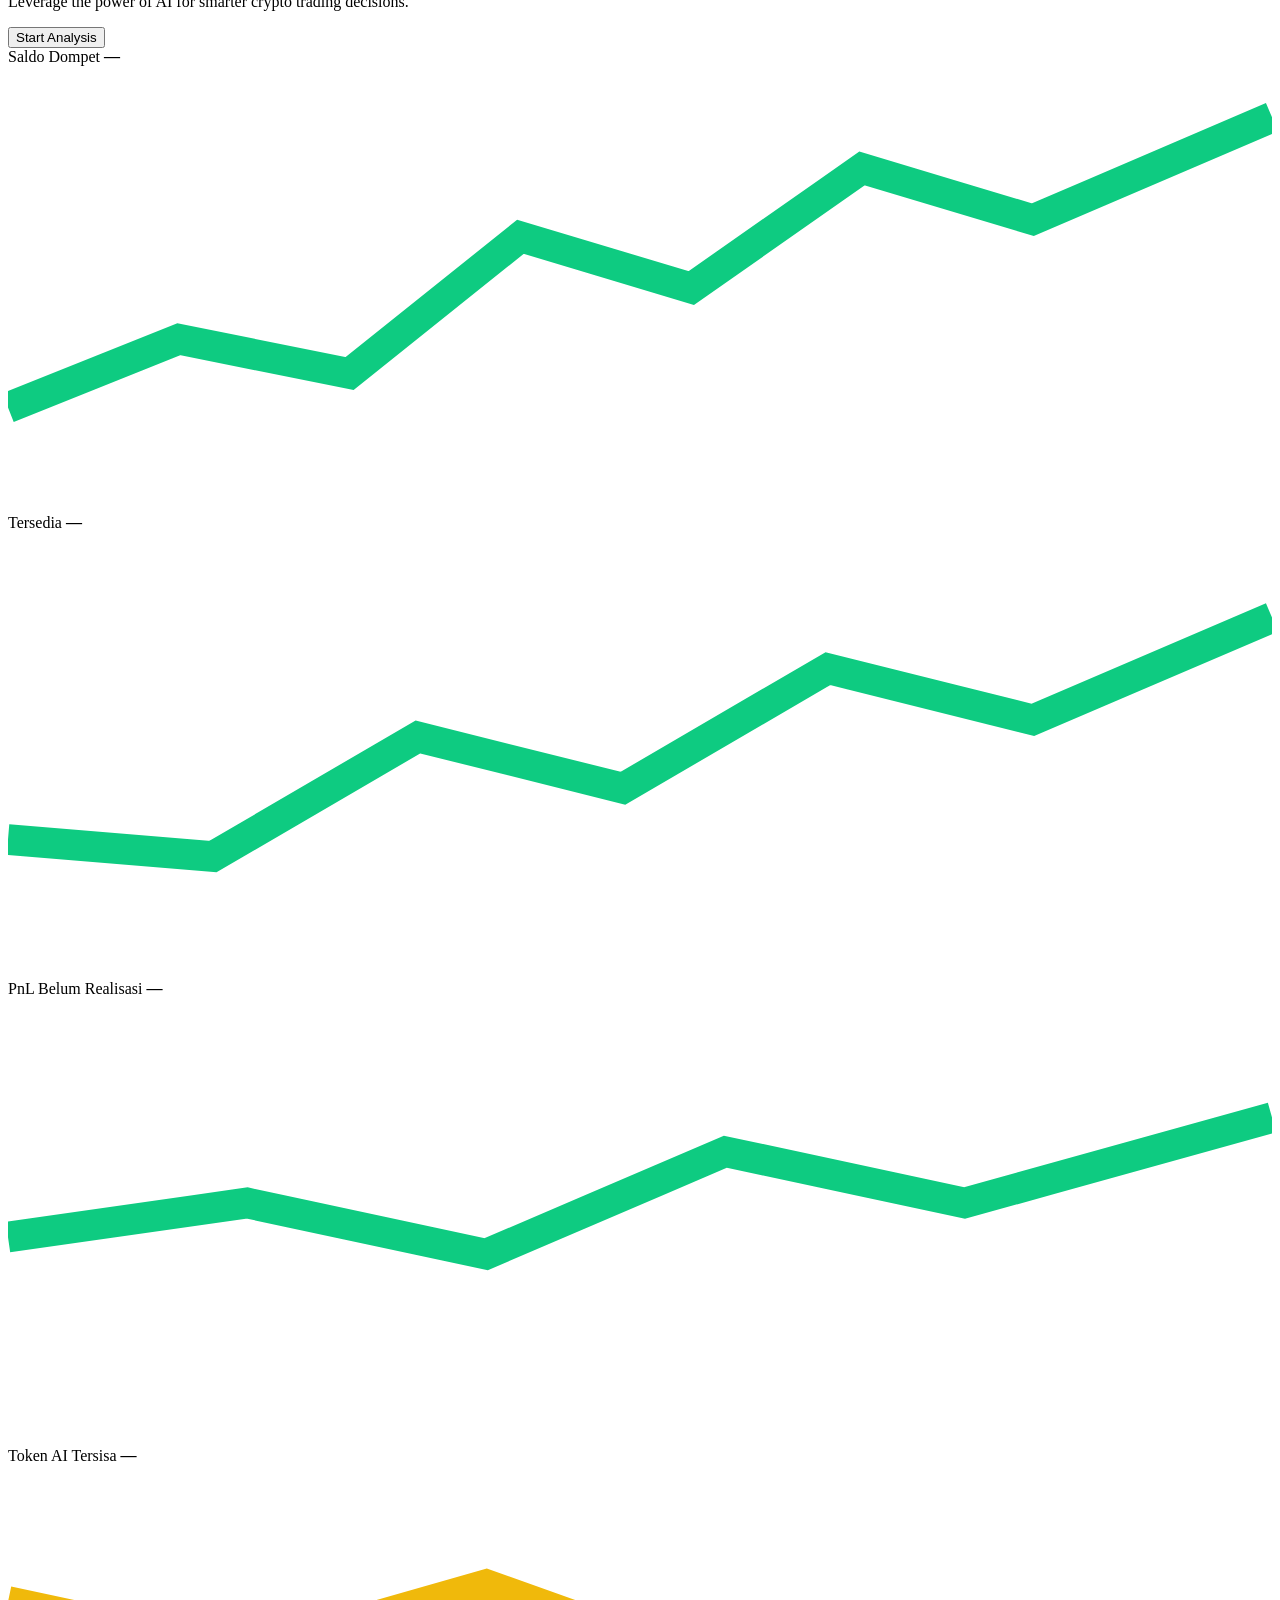
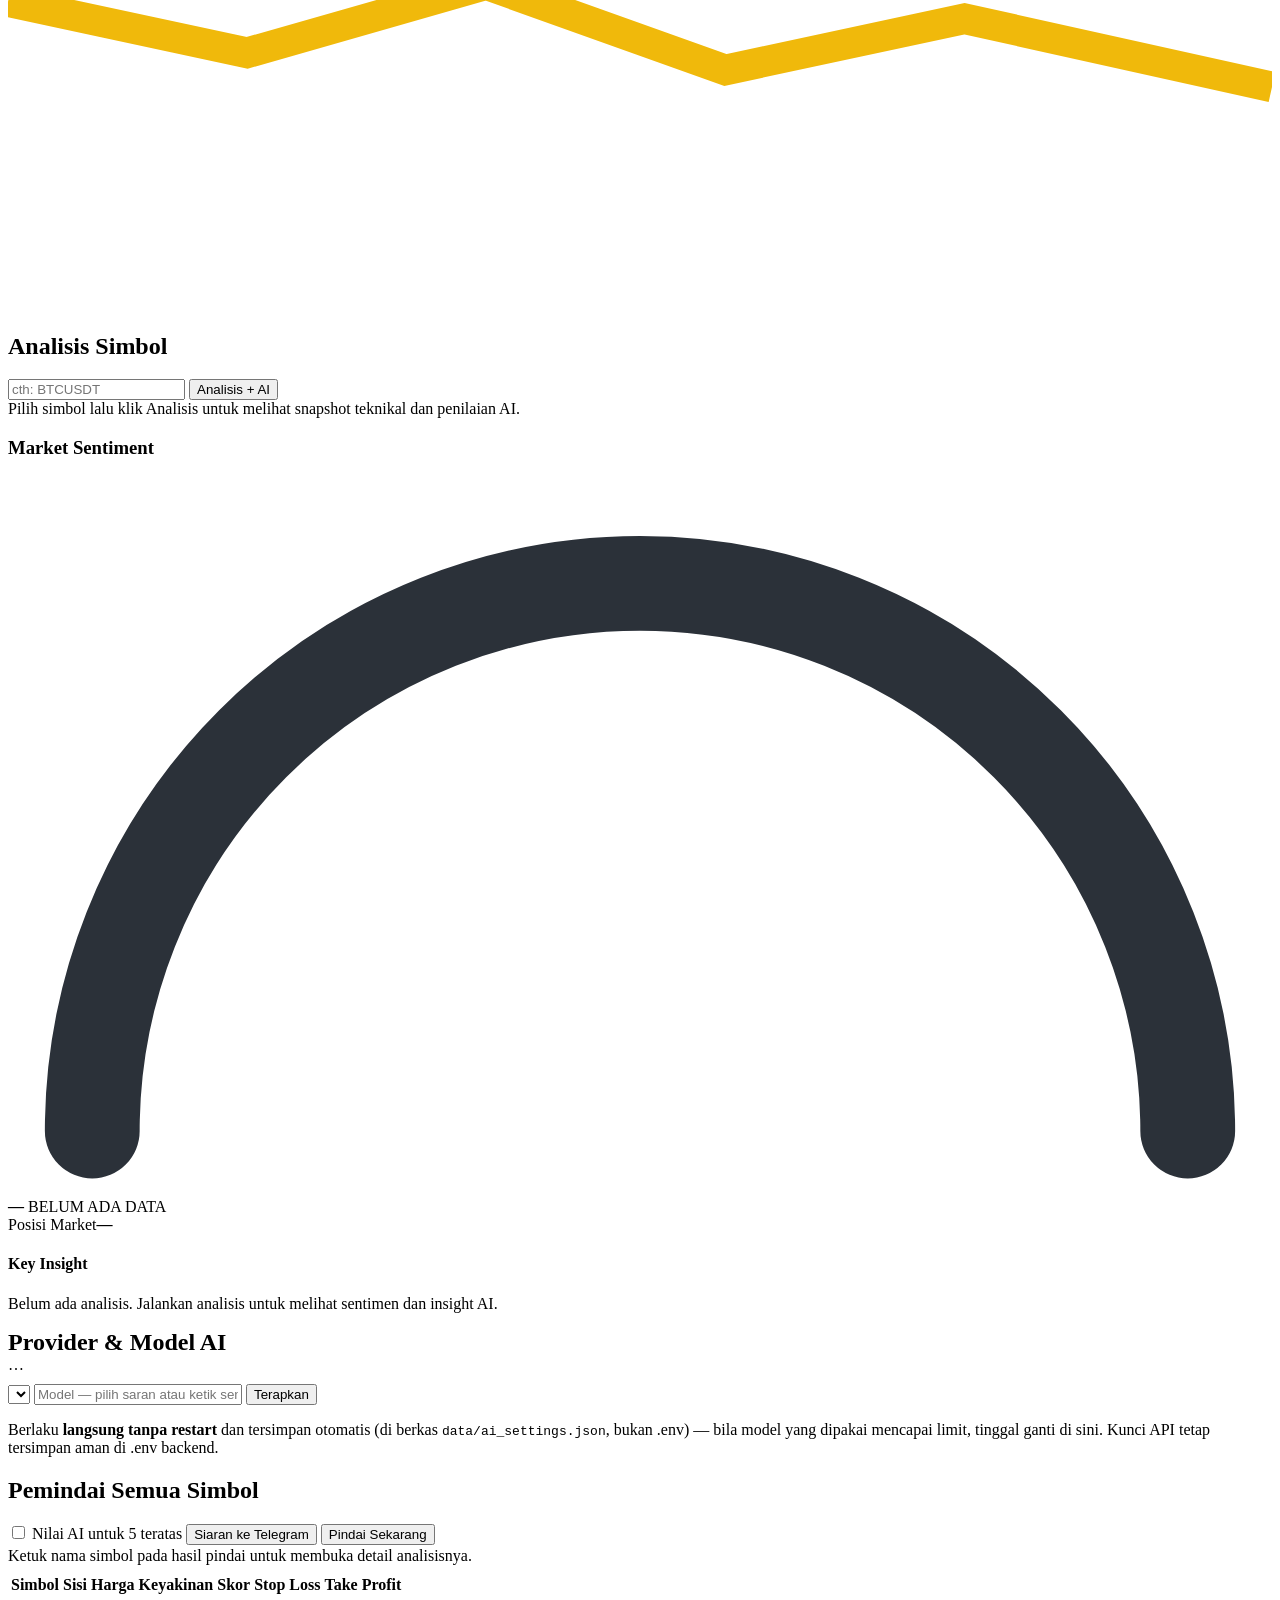
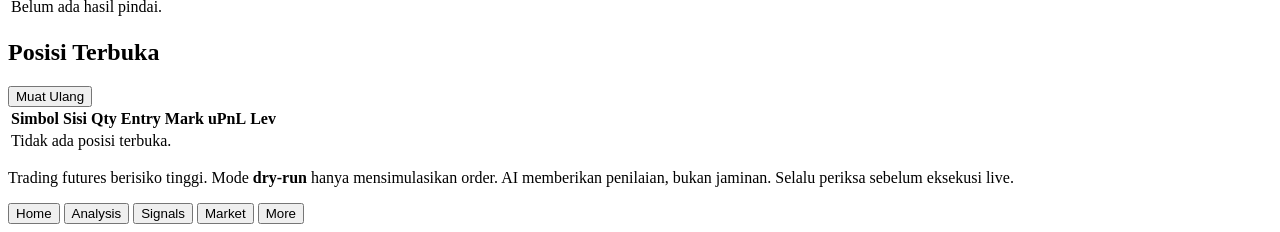
==== commit f19466d5: "Use Font Awesome 6 icons (self-hosted) + mockup detail polish: stat card eye/chevron, coin badge, bu" ====
--- a/web/static/index.html
+++ b/web/static/index.html
@@ -4,6 +4,7 @@
 <meta charset="UTF-8">
 <meta name="viewport" content="width=device-width, initial-scale=1.0">
 <title>binance-ai-future — Dashboard Trading AI</title>
+<link rel="stylesheet" href="/static/vendor/fontawesome/css/all.min.css">
 <link rel="stylesheet" href="/static/style.css">
 </head>
 <body>
@@ -30,11 +31,11 @@
     </div>
 
     <nav class="side-nav">
-      <button class="nav-item active" data-target="top"><span class="nav-ico">⌂</span> Dashboard</button>
-      <button class="nav-item" data-target="panel-analysis"><span class="nav-ico">📊</span> Analysis</button>
-      <button class="nav-item" data-target="panel-scan"><span class="nav-ico">⚡</span> Trade Signals</button>
-      <button class="nav-item" data-target="panel-positions"><span class="nav-ico">🌐</span> Market Overview</button>
-      <button class="nav-item" data-target="panel-ai"><span class="nav-ico">⚙️</span> Settings</button>
+      <button class="nav-item active" data-target="top"><span class="nav-ico"><i class="fa-solid fa-house"></i></span> Dashboard</button>
+      <button class="nav-item" data-target="panel-analysis"><span class="nav-ico"><i class="fa-solid fa-chart-line"></i></span> Analysis</button>
+      <button class="nav-item" data-target="panel-scan"><span class="nav-ico"><i class="fa-solid fa-bolt"></i></span> Trade Signals</button>
+      <button class="nav-item" data-target="panel-positions"><span class="nav-ico"><i class="fa-solid fa-globe"></i></span> Market Overview</button>
+      <button class="nav-item" data-target="panel-ai"><span class="nav-ico"><i class="fa-solid fa-gear"></i></span> Settings</button>
     </nav>
 
     <div class="promo-card">
@@ -42,13 +43,13 @@
       <div class="promo-body">
         <h3>Smarter Trading<br>with AI</h3>
         <p>Analyze · Predict · Trade</p>
-        <button class="primary" id="promo-start">Start Analysis →</button>
+        <button class="primary" id="promo-start">Start Analysis <i class="fa-solid fa-arrow-right"></i></button>
       </div>
     </div>
 
     <div class="side-foot">
       <span class="live-dot"></span> Live Market
-      <span class="foot-bars">▂▄▆█</span>
+      <span class="foot-bars"><i class="fa-solid fa-signal"></i></span>
     </div>
   </aside>
   <div class="scrim" id="scrim" hidden></div>
@@ -56,16 +57,16 @@
   <!-- ================= Konten ================= -->
   <div class="content">
     <header class="topbar">
-      <button class="hamburger" id="btn-menu" aria-label="Menu">☰</button>
+      <button class="hamburger" id="btn-menu" aria-label="Menu"><i class="fa-solid fa-bars"></i></button>
       <div class="search-box">
-        <span class="search-ico">🔍</span>
+        <span class="search-ico"><i class="fa-solid fa-magnifying-glass"></i></span>
         <input id="top-search" list="symbol-list" placeholder="Search coin, pair, or analysis..." autocomplete="off">
       </div>
       <div class="badges">
         <span id="badge-network" class="badge">…</span>
         <span id="badge-mode" class="badge">…</span>
         <span id="badge-ai" class="badge">…</span>
-        <span id="badge-broadcast" class="badge">📣 Siaran …</span>
+        <span id="badge-broadcast" class="badge">Siaran …</span>
       </div>
     </header>
 
@@ -76,30 +77,32 @@
         <div class="hero-text">
           <h1>binance-<span class="gold">ai</span>-future</h1>
           <p>Leverage the power of AI for smarter crypto trading decisions.</p>
-          <button class="primary hero-btn" id="btn-start">Start Analysis →</button>
+          <button class="primary hero-btn" id="btn-start">Start Analysis <i class="fa-solid fa-arrow-right"></i></button>
         </div>
       </section>
 
       <!-- Ringkasan akun -->
       <section class="cards">
         <div class="card stat-card">
-          <span class="stat-icon">👛</span>
+          <span class="stat-icon"><i class="fa-solid fa-wallet"></i></span>
           <div class="stat-text">
             <span class="label">Saldo Dompet</span>
             <strong id="acc-wallet">—</strong>
           </div>
+          <span class="card-afford"><i class="fa-regular fa-eye"></i></span>
           <svg class="spark" viewBox="0 0 74 26" preserveAspectRatio="none"><path d="M0 20 L10 16 L20 18 L30 10 L40 13 L50 6 L60 9 L74 3" fill="none" stroke="#0ecb81" stroke-width="1.8"/></svg>
         </div>
         <div class="card stat-card">
-          <span class="stat-icon">🪙</span>
+          <span class="stat-icon"><i class="fa-solid fa-coins"></i></span>
           <div class="stat-text">
             <span class="label">Tersedia</span>
             <strong id="acc-available">—</strong>
           </div>
+          <span class="card-afford"><i class="fa-solid fa-chevron-right"></i></span>
           <svg class="spark" viewBox="0 0 74 26" preserveAspectRatio="none"><path d="M0 18 L12 19 L24 12 L36 15 L48 8 L60 11 L74 5" fill="none" stroke="#0ecb81" stroke-width="1.8"/></svg>
         </div>
         <div class="card stat-card">
-          <span class="stat-icon">📊</span>
+          <span class="stat-icon"><i class="fa-solid fa-chart-column"></i></span>
           <div class="stat-text">
             <span class="label">PnL Belum Realisasi</span>
             <strong id="acc-upnl">—</strong>
@@ -107,11 +110,12 @@
           <svg class="spark" viewBox="0 0 74 26" preserveAspectRatio="none"><path d="M0 14 L14 12 L28 15 L42 9 L56 12 L74 7" fill="none" stroke="#0ecb81" stroke-width="1.8"/></svg>
         </div>
         <div class="card stat-card">
-          <span class="stat-icon">💎</span>
+          <span class="stat-icon"><i class="fa-solid fa-gem"></i></span>
           <div class="stat-text">
             <span class="label" id="acc-ai-label">Token AI Tersisa</span>
             <strong id="acc-ai">—</strong>
           </div>
+          <span class="card-afford"><i class="fa-solid fa-chevron-right"></i></span>
           <svg class="spark" viewBox="0 0 74 26" preserveAspectRatio="none"><path d="M0 8 L14 11 L28 7 L42 12 L56 9 L74 13" fill="none" stroke="#f0b90b" stroke-width="1.8"/></svg>
         </div>
       </section>
@@ -125,11 +129,12 @@
 
         <div class="analysis-layout">
           <div class="an-left">
-            <h2 class="panel-title">📊 Analisis Simbol</h2>
+            <h2 class="panel-title"><i class="fa-solid fa-chart-line title-ico"></i> Analisis Simbol</h2>
             <div class="row">
+              <span class="coin-badge"><i class="fa-solid fa-coins"></i></span>
               <input id="symbol-input" list="symbol-list" placeholder="cth: BTCUSDT" autocomplete="off">
               <datalist id="symbol-list"></datalist>
-              <button id="btn-analyze" class="primary">✦ Analisis + AI</button>
+              <button id="btn-analyze" class="primary"><i class="fa-solid fa-wand-magic-sparkles"></i> Analisis + AI</button>
             </div>
             <div id="analysis" class="analysis-empty">Pilih simbol lalu klik Analisis untuk melihat snapshot teknikal dan penilaian AI.</div>
           </div>
@@ -172,7 +177,7 @@
 
           <aside class="an-right">
             <div class="sentiment-card">
-              <h3>📊 Market Sentiment</h3>
+              <h3><i class="fa-solid fa-chart-column title-ico"></i> Market Sentiment</h3>
               <div class="gauge-wrap">
                 <svg class="gauge-svg" viewBox="0 0 120 68">
                   <defs>
@@ -192,7 +197,7 @@
               </div>
               <div class="sent-row"><span class="muted">Posisi Market</span><b id="sent-position">—</b></div>
               <div class="insight">
-                <h4>💡 Key Insight</h4>
+                <h4><i class="fa-solid fa-lightbulb"></i> Key Insight</h4>
                 <p id="sent-insight" class="muted">Belum ada analisis. Jalankan analisis untuk melihat sentimen dan insight AI.</p>
               </div>
             </div>
@@ -211,7 +216,7 @@
       <!-- Provider & model AI -->
       <section class="panel" id="panel-ai">
         <div class="row space-between">
-          <h2 style="margin:0">🤖 Provider &amp; Model AI</h2>
+          <h2 style="margin:0"><i class="fa-solid fa-robot title-ico"></i> Provider &amp; Model AI</h2>
           <span class="muted small" id="ai-current">…</span>
         </div>
         <div class="row" style="margin-top:10px">
@@ -226,10 +231,10 @@
       <!-- Pemindai -->
       <section class="panel" id="panel-scan">
         <div class="row space-between">
-          <h2>⚡ Pemindai Semua Simbol</h2>
+          <h2><i class="fa-solid fa-bolt title-ico"></i> Pemindai Semua Simbol</h2>
           <div class="row">
             <label class="check"><input type="checkbox" id="scan-ai"> Nilai AI untuk 5 teratas</label>
-            <button id="btn-broadcast" class="ghost">📣 Siaran ke Telegram</button>
+            <button id="btn-broadcast" class="ghost"><i class="fa-solid fa-bullhorn"></i> <span>Siaran ke Telegram</span></button>
             <button id="btn-scan" class="primary">Pindai Sekarang</button>
           </div>
         </div>
@@ -247,8 +252,8 @@
       <!-- Posisi -->
       <section class="panel" id="panel-positions">
         <div class="row space-between">
-          <h2>🌐 Posisi Terbuka</h2>
-          <button id="btn-refresh" class="ghost">↻ Muat Ulang</button>
+          <h2><i class="fa-solid fa-briefcase title-ico"></i> Posisi Terbuka</h2>
+          <button id="btn-refresh" class="ghost"><i class="fa-solid fa-rotate-right"></i> Muat Ulang</button>
         </div>
         <div class="table-wrap">
           <table id="pos-table">
@@ -261,7 +266,7 @@
       </section>
 
       <p class="disclaimer">
-        ⚠️ Trading futures berisiko tinggi. Mode <b>dry-run</b> hanya mensimulasikan order.
+        <i class="fa-solid fa-triangle-exclamation"></i> Trading futures berisiko tinggi. Mode <b>dry-run</b> hanya mensimulasikan order.
         AI memberikan penilaian, bukan jaminan. Selalu periksa sebelum eksekusi live.
       </p>
     </main>
@@ -270,11 +275,11 @@
 
 <!-- Navigasi bawah (mobile) -->
 <nav class="bottom-nav">
-  <button class="bnav-item active" data-target="top"><span>⌂</span>Home</button>
-  <button class="bnav-item" data-target="panel-analysis"><span>📊</span>Analysis</button>
-  <button class="bnav-item" data-target="panel-scan"><span>⚡</span>Signals</button>
-  <button class="bnav-item" data-target="panel-positions"><span>🌐</span>Market</button>
-  <button class="bnav-item" data-target="panel-ai"><span>⚙️</span>More</button>
+  <button class="bnav-item active" data-target="top"><i class="fa-solid fa-house"></i>Home</button>
+  <button class="bnav-item" data-target="panel-analysis"><i class="fa-solid fa-chart-line"></i>Analysis</button>
+  <button class="bnav-item" data-target="panel-scan"><i class="fa-solid fa-bolt"></i>Signals</button>
+  <button class="bnav-item" data-target="panel-positions"><i class="fa-solid fa-globe"></i>Market</button>
+  <button class="bnav-item" data-target="panel-ai"><i class="fa-solid fa-gear"></i>More</button>
 </nav>
 
 <div id="toast"></div>
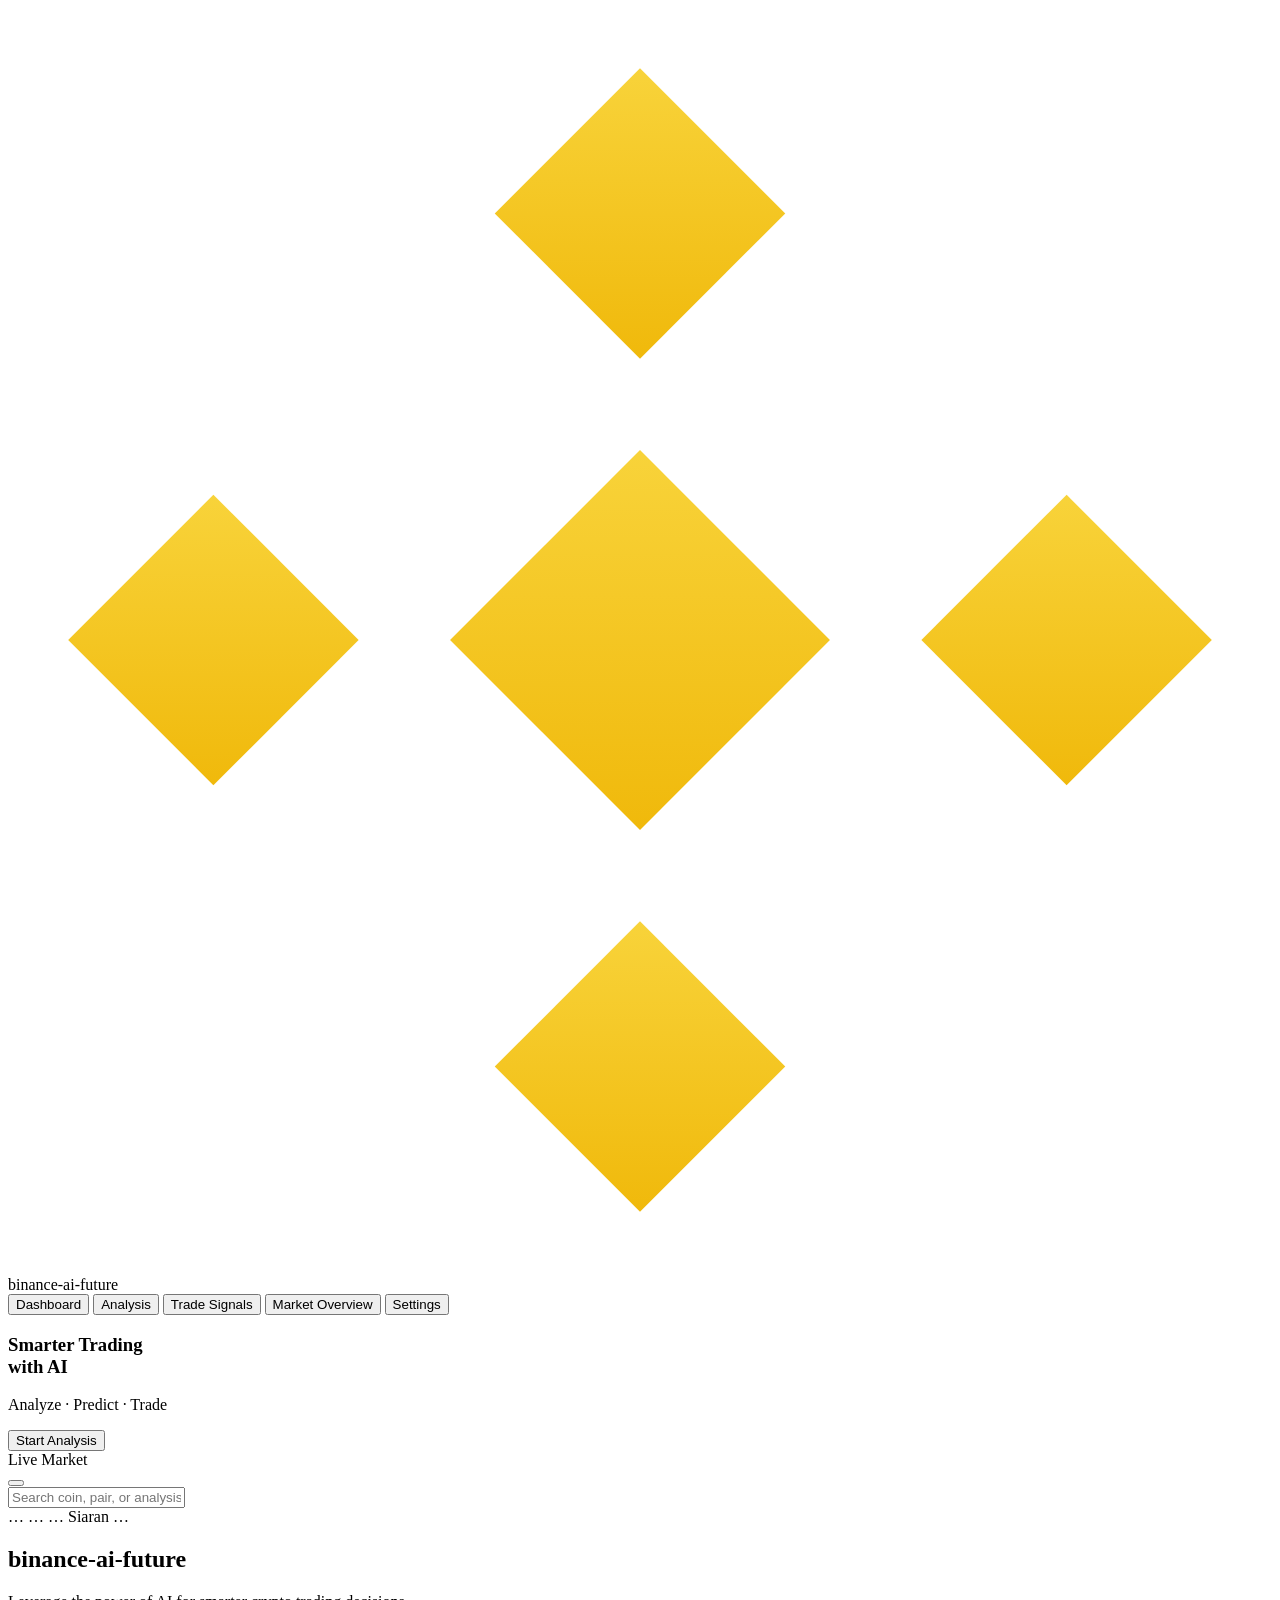
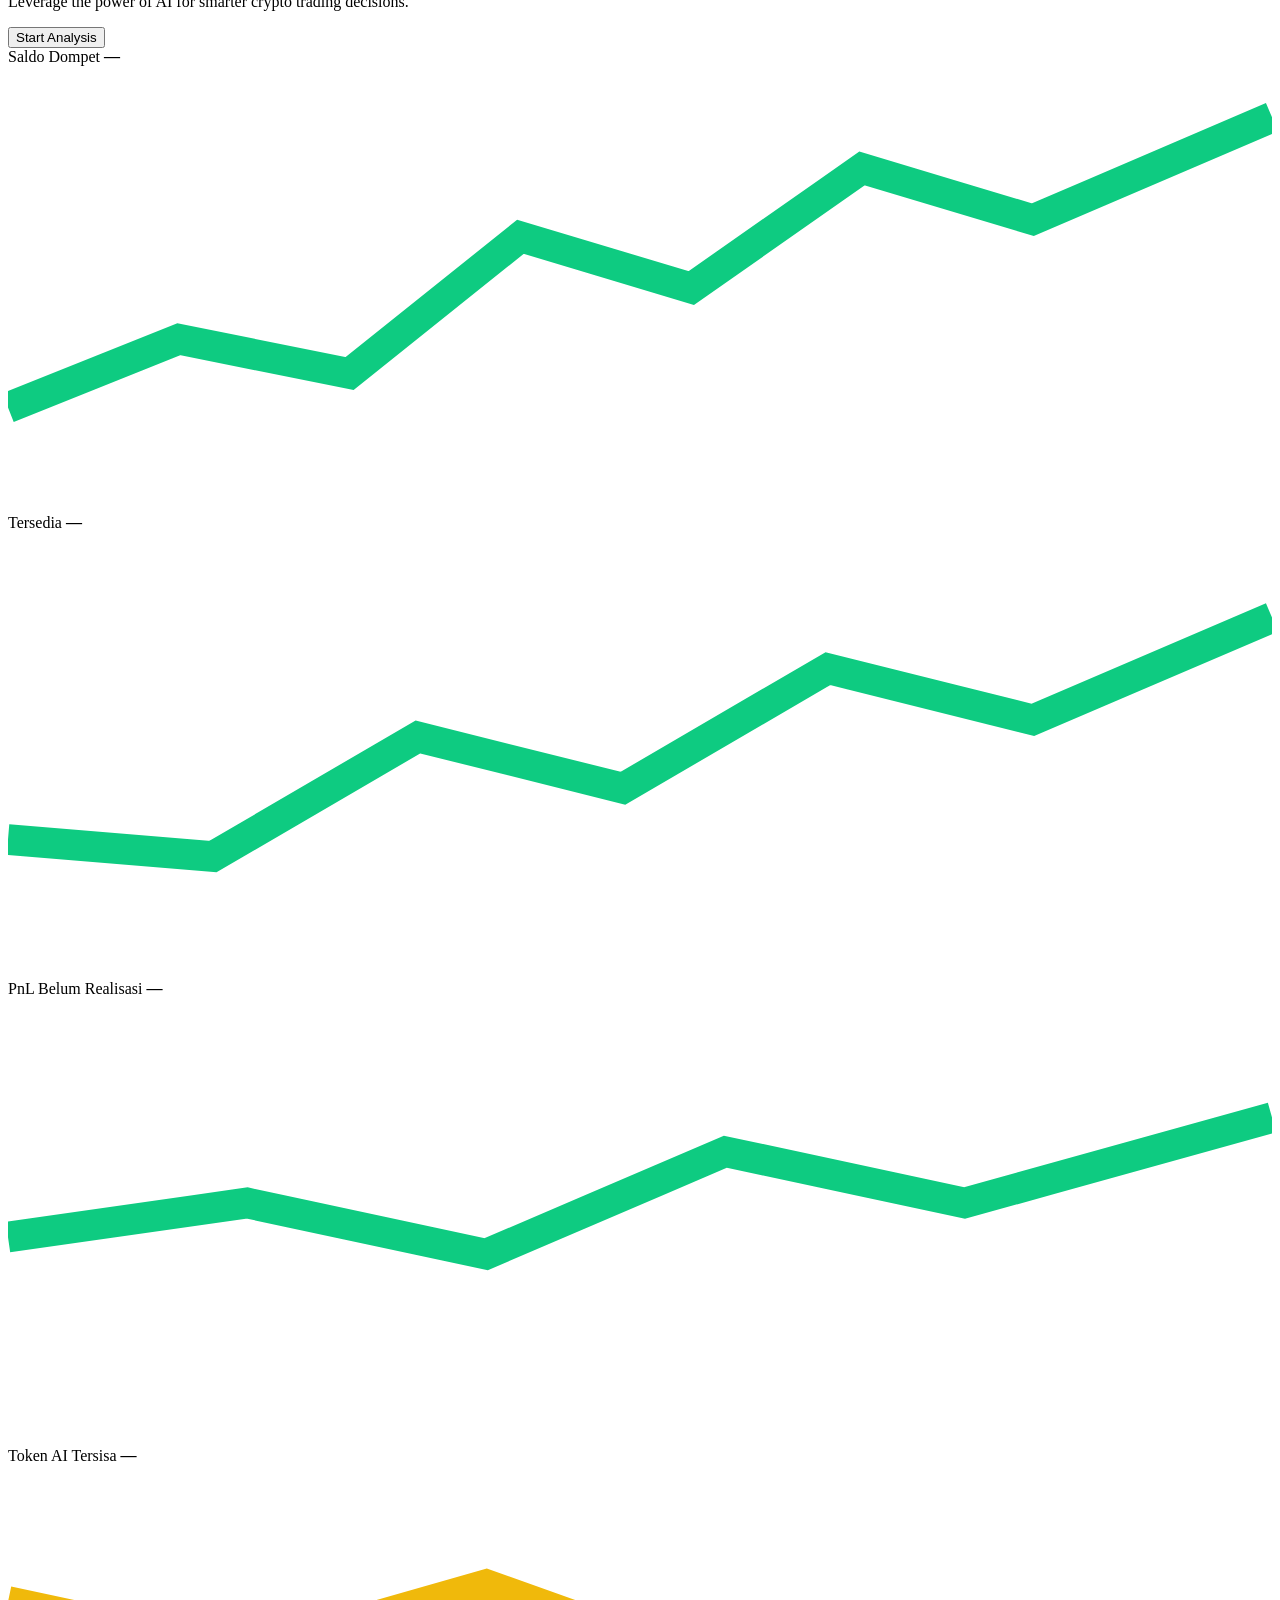
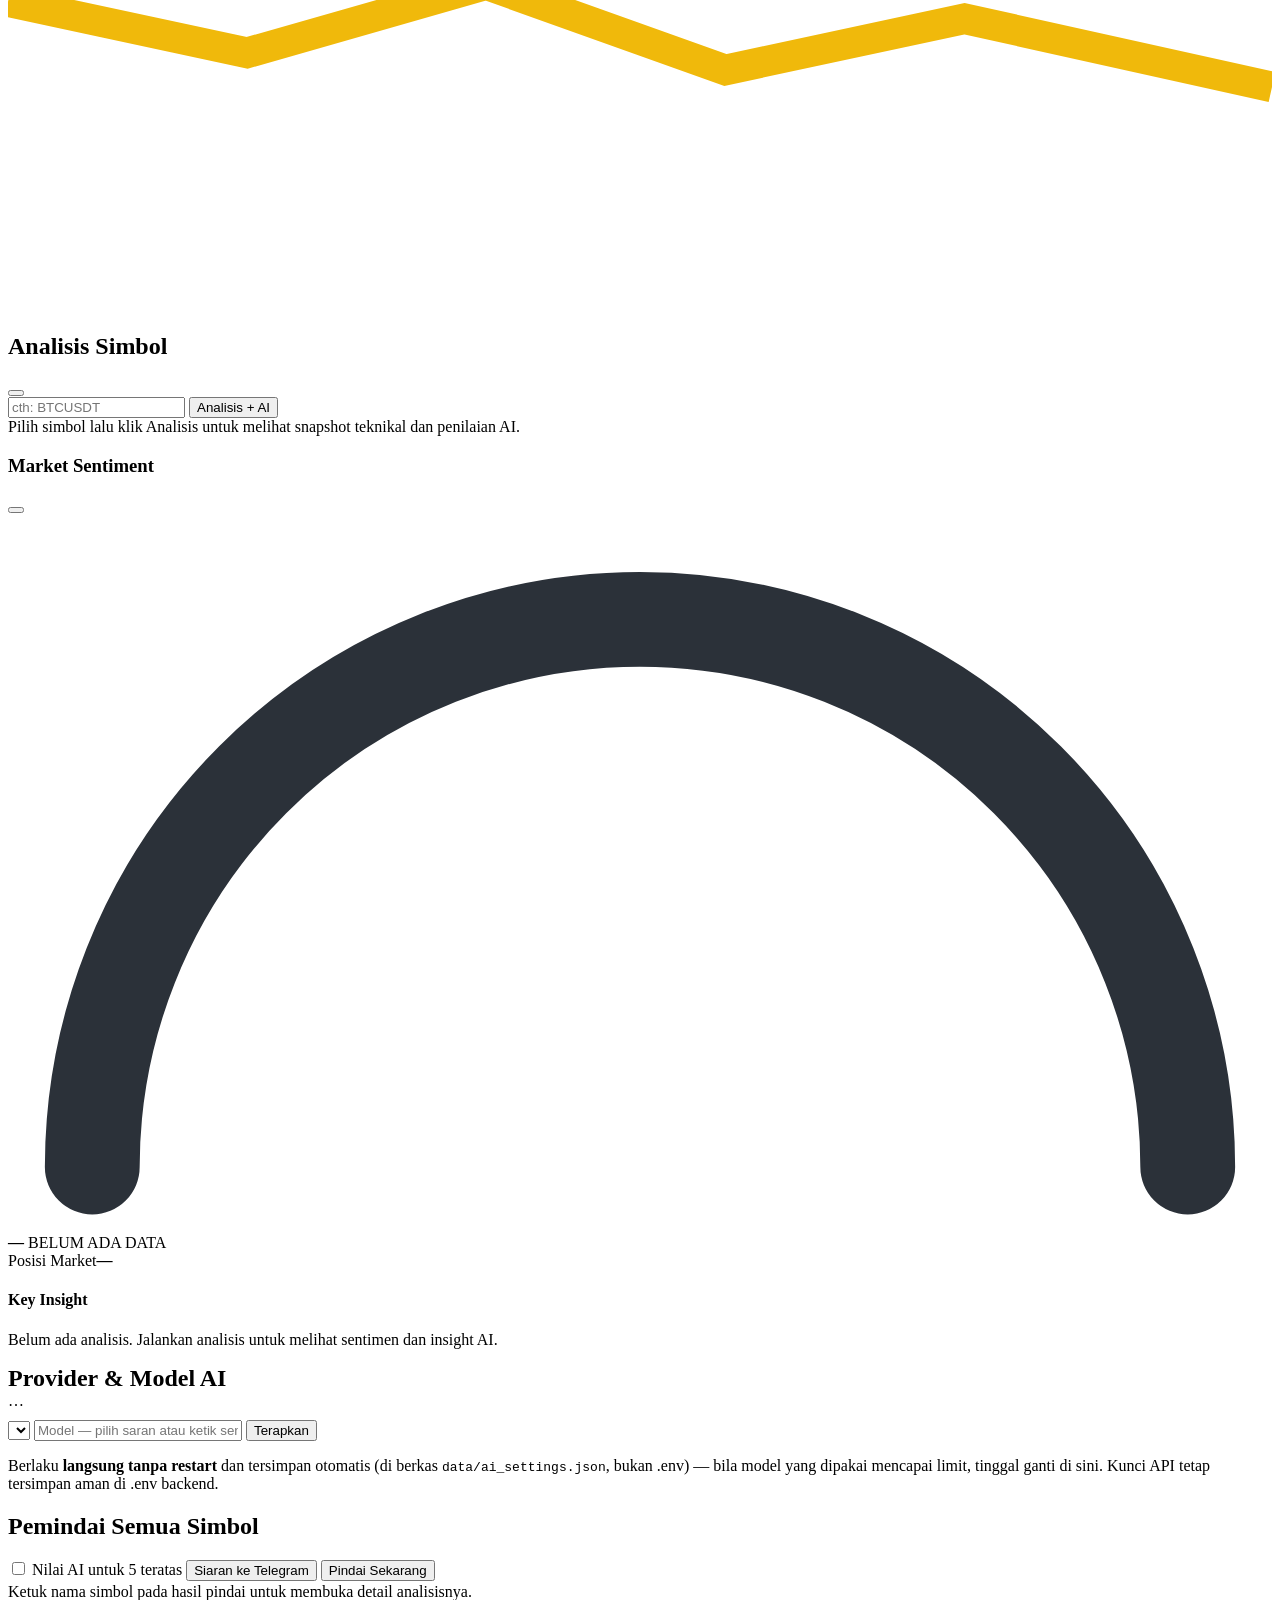
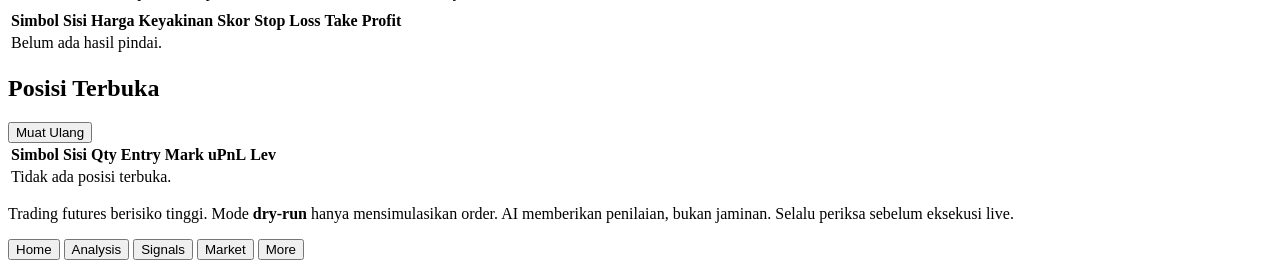
==== commit 4f6c0346: "Resizable trading workspace: Lightweight Charts (zoom/crosshair/EMA20+EMA50/volume), drag-to-resize " ====
--- a/web/static/index.html
+++ b/web/static/index.html
@@ -127,9 +127,12 @@
           <p>Memuat detail <b id="detail-loading-symbol"></b>…</p>
         </div>
 
-        <div class="analysis-layout">
-          <div class="an-left">
-            <h2 class="panel-title"><i class="fa-solid fa-chart-line title-ico"></i> Analisis Simbol</h2>
+        <div class="analysis-layout" id="analysis-layout">
+          <div class="an-left" id="an-left">
+            <div class="row space-between">
+              <h2 class="panel-title"><i class="fa-solid fa-chart-line title-ico"></i> Analisis Simbol</h2>
+              <button class="icon-btn" id="btn-hide-left" title="Sembunyikan panel analisis"><i class="fa-solid fa-chevron-left"></i></button>
+            </div>
             <div class="row">
               <span class="coin-badge"><i class="fa-solid fa-coins"></i></span>
               <input id="symbol-input" list="symbol-list" placeholder="cth: BTCUSDT" autocomplete="off">
@@ -139,17 +142,23 @@
             <div id="analysis" class="analysis-empty">Pilih simbol lalu klik Analisis untuk melihat snapshot teknikal dan penilaian AI.</div>
           </div>
 
-          <div class="an-center">
+          <div class="rz-handle rz-v" id="rz-left" title="Seret untuk mengubah lebar panel · klik ganda: ukuran bawaan"></div>
+
+          <div class="an-center" id="an-center">
             <div id="chart-block" class="chart-block" hidden>
               <div class="row space-between chart-head">
                 <h3 id="chart-title">Grafik Candlestick</h3>
-                <div class="tf-tabs" id="tf-tabs">
-                  <button class="tf-tab" data-interval="1m">1m</button>
-                  <button class="tf-tab" data-interval="5m">5m</button>
-                  <button class="tf-tab active" data-interval="15m">15m</button>
-                  <button class="tf-tab" data-interval="1h">1h</button>
-                  <button class="tf-tab" data-interval="4h">4h</button>
-                  <button class="tf-tab" data-interval="1d">1D</button>
+                <div class="chart-tools">
+                  <div class="tf-tabs" id="tf-tabs">
+                    <button class="tf-tab" data-interval="1m">1m</button>
+                    <button class="tf-tab" data-interval="5m">5m</button>
+                    <button class="tf-tab active" data-interval="15m">15m</button>
+                    <button class="tf-tab" data-interval="1h">1h</button>
+                    <button class="tf-tab" data-interval="4h">4h</button>
+                    <button class="tf-tab" data-interval="1d">1D</button>
+                  </div>
+                  <button class="icon-btn" id="btn-chart-max" title="Perbesar / kembalikan grafik"><i class="fa-solid fa-expand"></i></button>
+                  <button class="ghost small-btn" id="btn-reset-layout" title="Kembalikan tata letak panel ke ukuran bawaan"><i class="fa-solid fa-rotate-left"></i> Reset Layout</button>
                 </div>
                 <select id="chart-interval" class="visually-hidden" aria-hidden="true" tabindex="-1">
                   <option value="1m">1m</option>
@@ -160,8 +169,11 @@
                   <option value="1d">1d</option>
                 </select>
               </div>
-              <div class="chart-wrap"><canvas id="candle-chart"></canvas></div>
-              <p class="muted small-note">Garis oranye = EMA20 · batang di bagian bawah = volume · data langsung dari Binance Futures</p>
+              <div class="chart-wrap" id="chart-wrap">
+                <div id="candle-chart"></div>
+                <div id="chart-legend" class="chart-legend"></div>
+              </div>
+              <p class="muted small-note">EMA20 emas · EMA50 abu-abu · panel bawah = volume · roda mouse: zoom · seret grafik: geser waktu · data langsung dari Binance Futures</p>
             </div>
 
             <div id="backtest-block" class="chart-block" hidden>
@@ -175,9 +187,14 @@
             </div>
           </div>
 
-          <aside class="an-right">
+          <div class="rz-handle rz-v" id="rz-right" title="Seret untuk mengubah lebar panel · klik ganda: ukuran bawaan"></div>
+
+          <aside class="an-right" id="an-right">
             <div class="sentiment-card">
-              <h3><i class="fa-solid fa-chart-column title-ico"></i> Market Sentiment</h3>
+              <div class="row space-between">
+                <h3><i class="fa-solid fa-chart-column title-ico"></i> Market Sentiment</h3>
+                <button class="icon-btn" id="btn-hide-right" title="Sembunyikan panel sentimen"><i class="fa-solid fa-chevron-right"></i></button>
+              </div>
               <div class="gauge-wrap">
                 <svg class="gauge-svg" viewBox="0 0 120 68">
                   <defs>
@@ -202,13 +219,19 @@
               </div>
             </div>
           </aside>
+
+          <button class="panel-rail rail-left" id="rail-left" hidden title="Tampilkan panel analisis"><i class="fa-solid fa-chevron-right"></i><span>Analisis</span></button>
+          <button class="panel-rail rail-right" id="rail-right" hidden title="Tampilkan panel sentimen"><span>Sentimen</span><i class="fa-solid fa-chevron-left"></i></button>
+          <div class="rz-handle rz-h" id="rz-height" title="Seret untuk mengubah tinggi workspace · klik ganda: ukuran bawaan"></div>
         </div>
 
         <div class="signal-row" id="signal-row" hidden>
           <div class="signal-panel" id="signal-panel"></div>
+          <div class="rz-handle rz-v" id="rz-sig-1" title="Seret untuk mengubah lebar panel sinyal · klik ganda: ukuran bawaan"></div>
           <div class="gauge-card" id="gauge-macd"></div>
           <div class="gauge-card" id="gauge-rsi"></div>
           <div class="gauge-card" id="gauge-bb"></div>
+          <div class="rz-handle rz-v" id="rz-sig-2" title="Seret untuk mengubah lebar kartu eksekusi · klik ganda: ukuran bawaan"></div>
           <div class="execute-card" id="execute-card"></div>
         </div>
       </section>
@@ -283,6 +306,7 @@
 </nav>
 
 <div id="toast"></div>
+<script src="/static/vendor/lightweight-charts/lightweight-charts.standalone.production.js"></script>
 <script src="/static/app.js"></script>
 </body>
 </html>
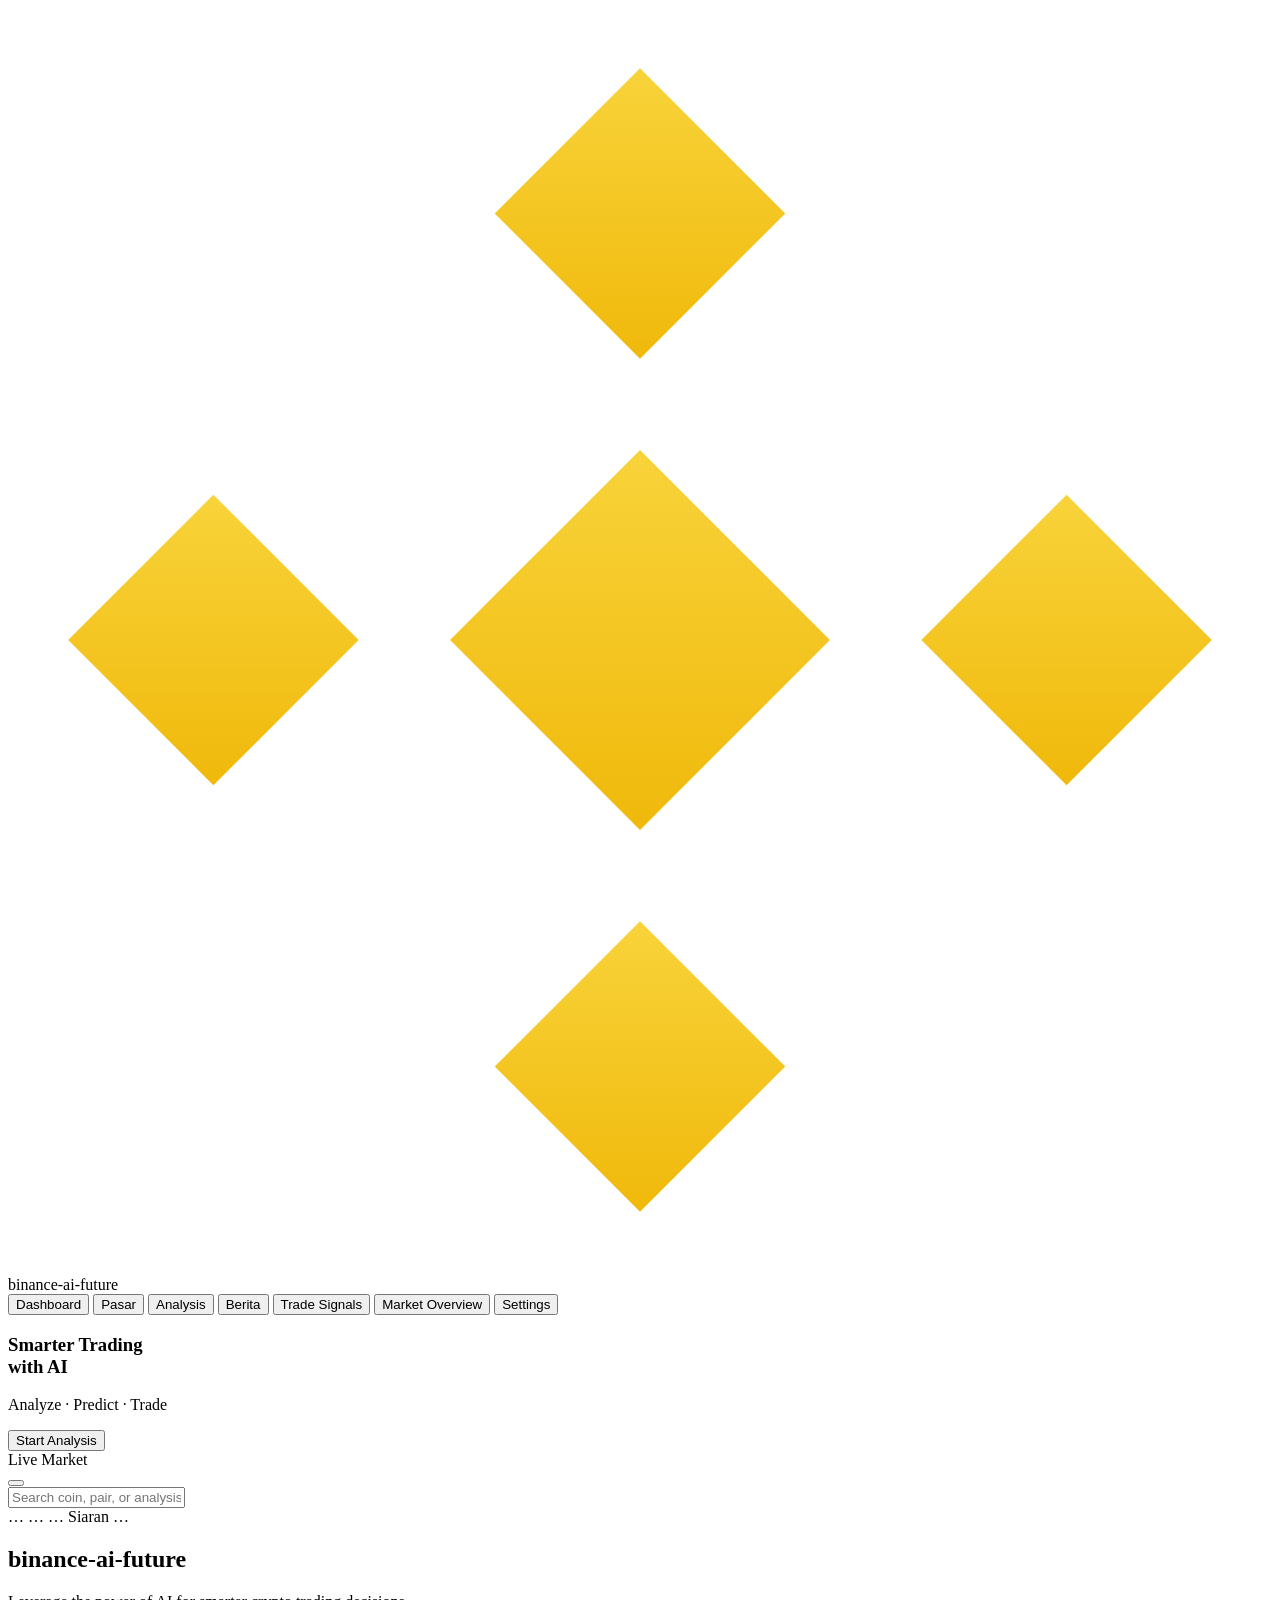
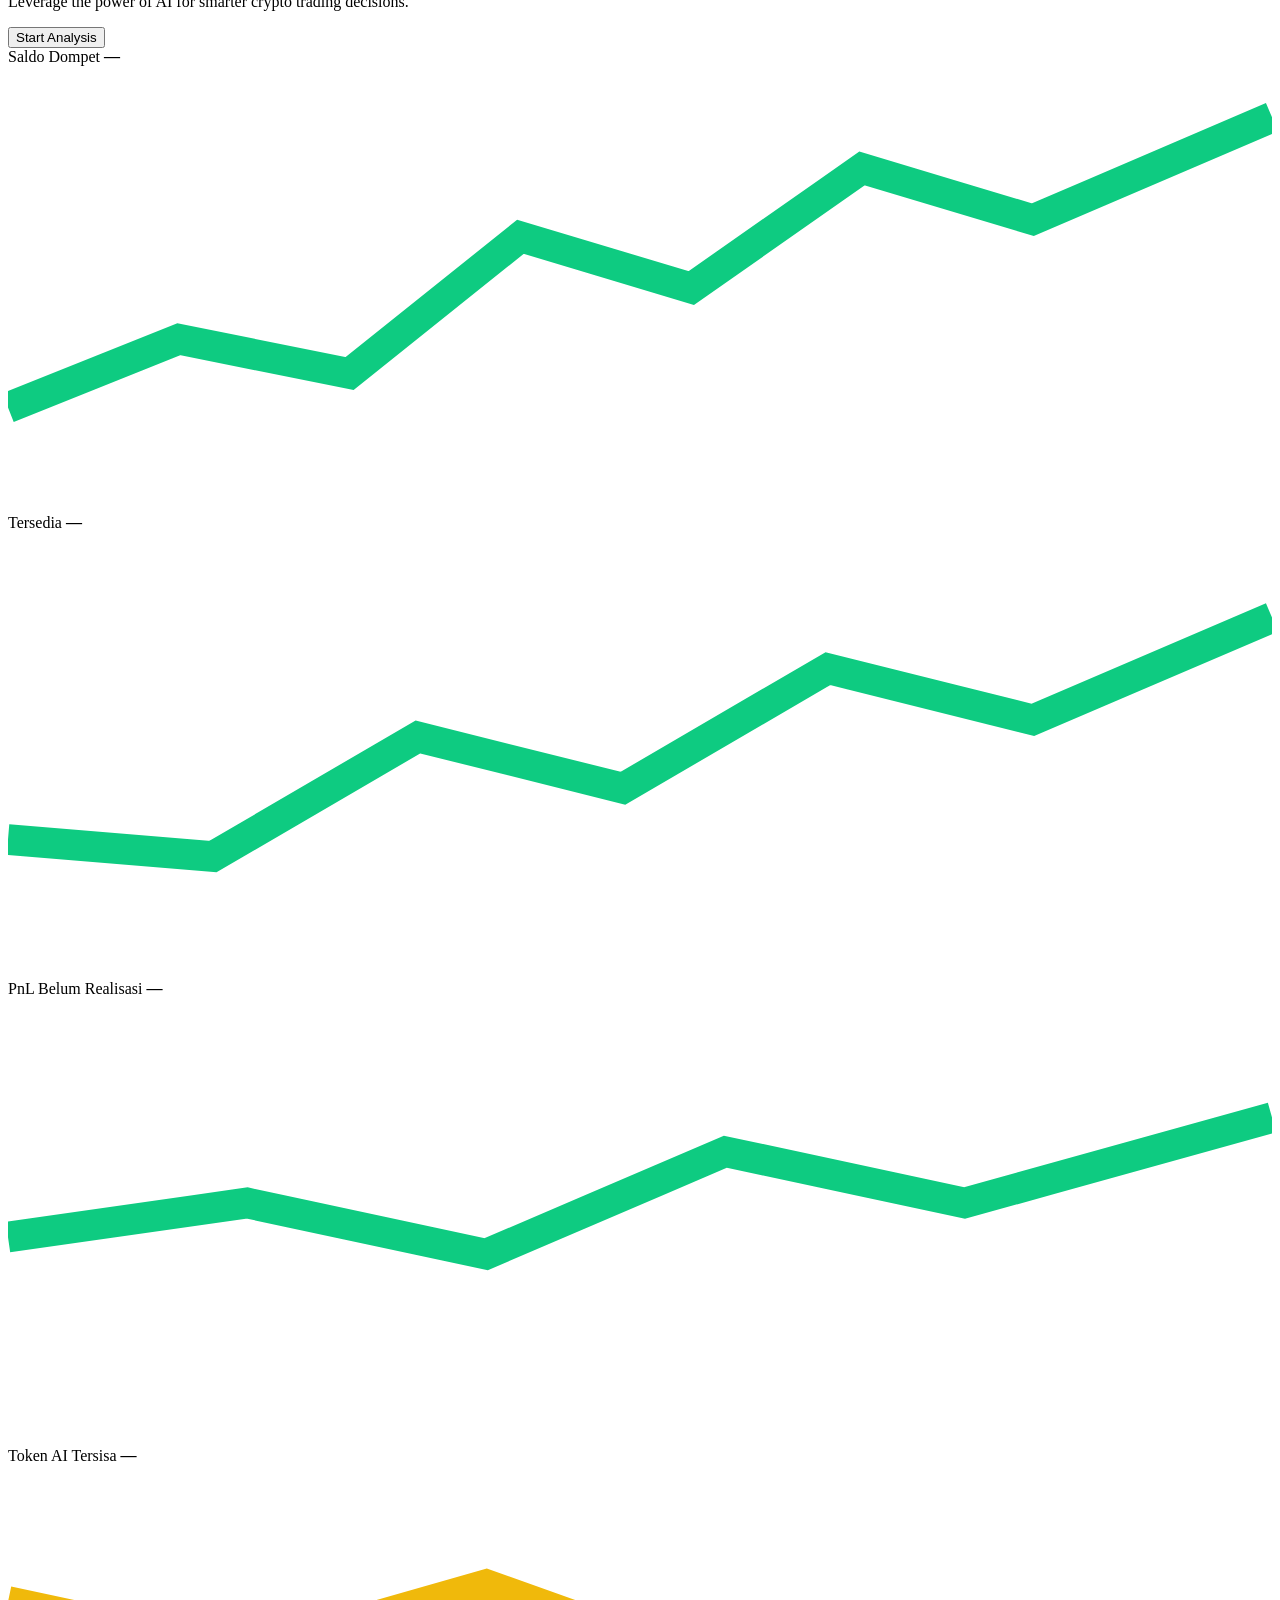
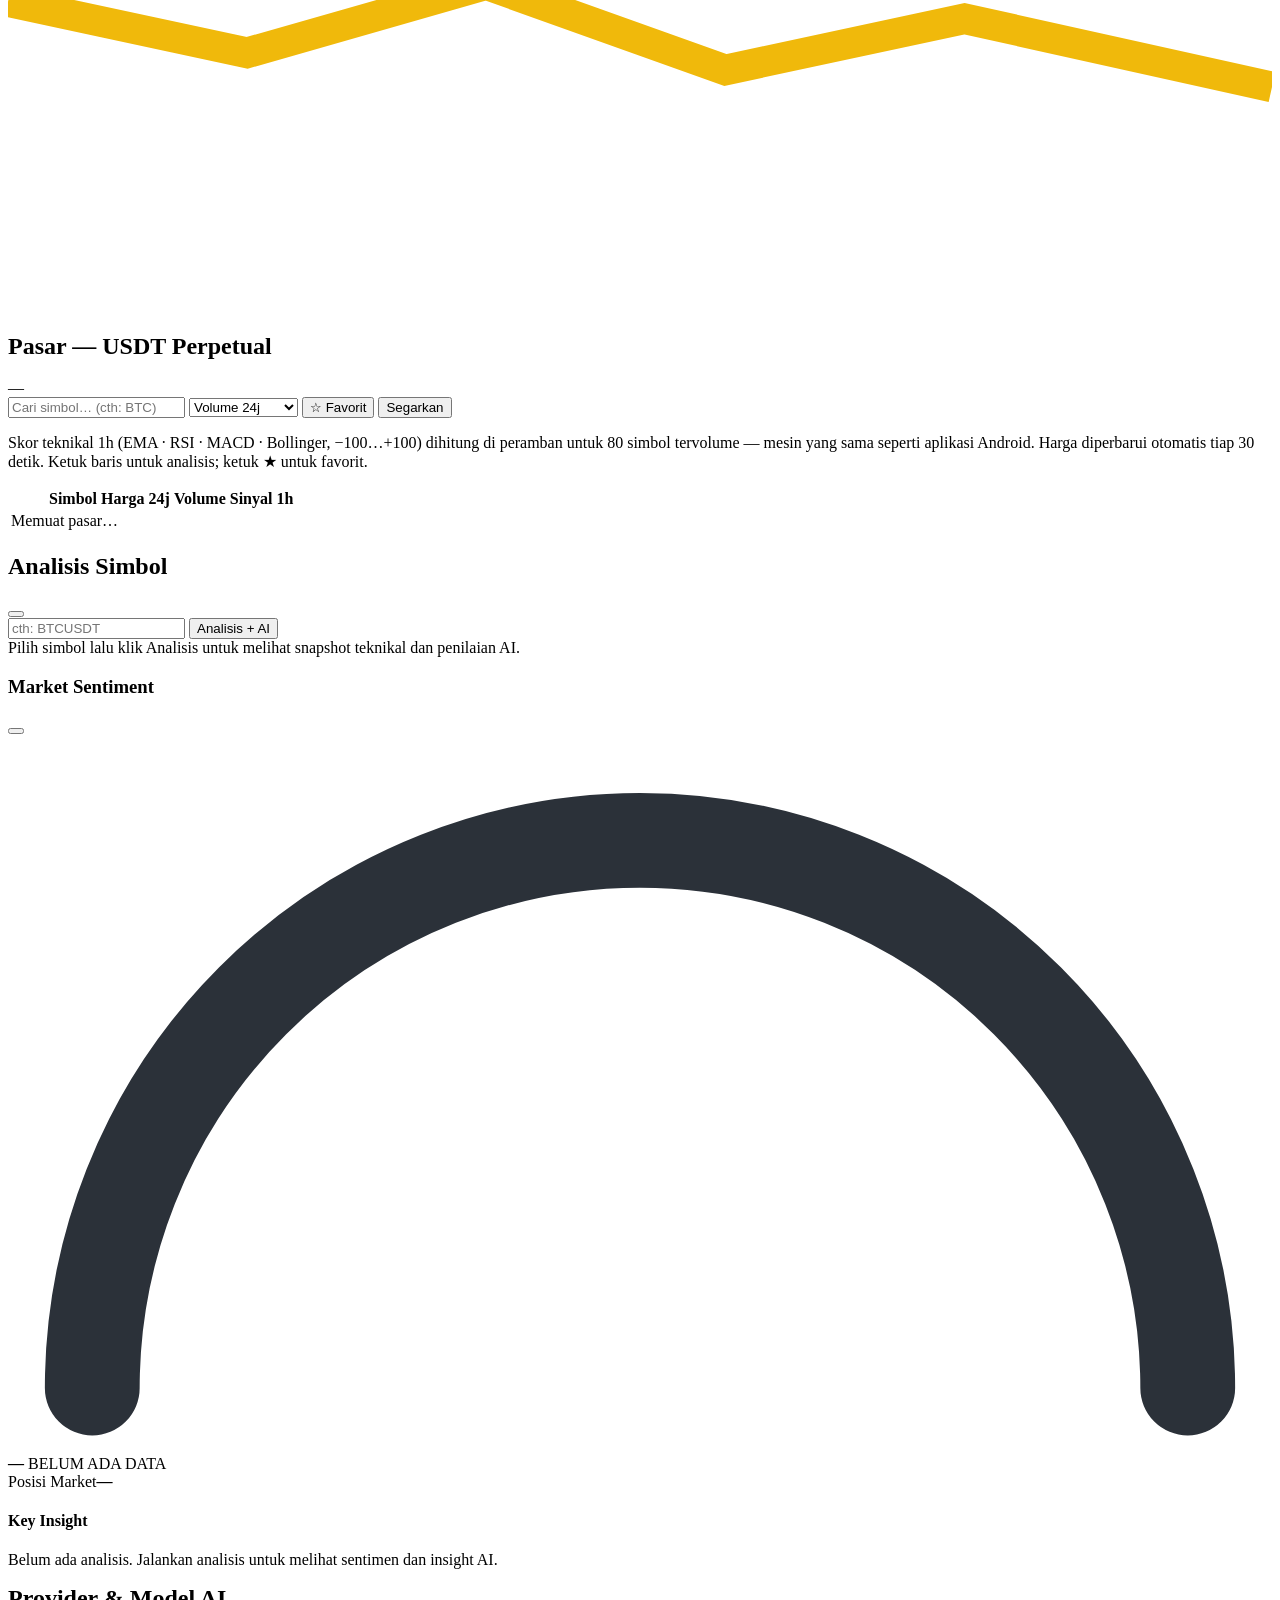
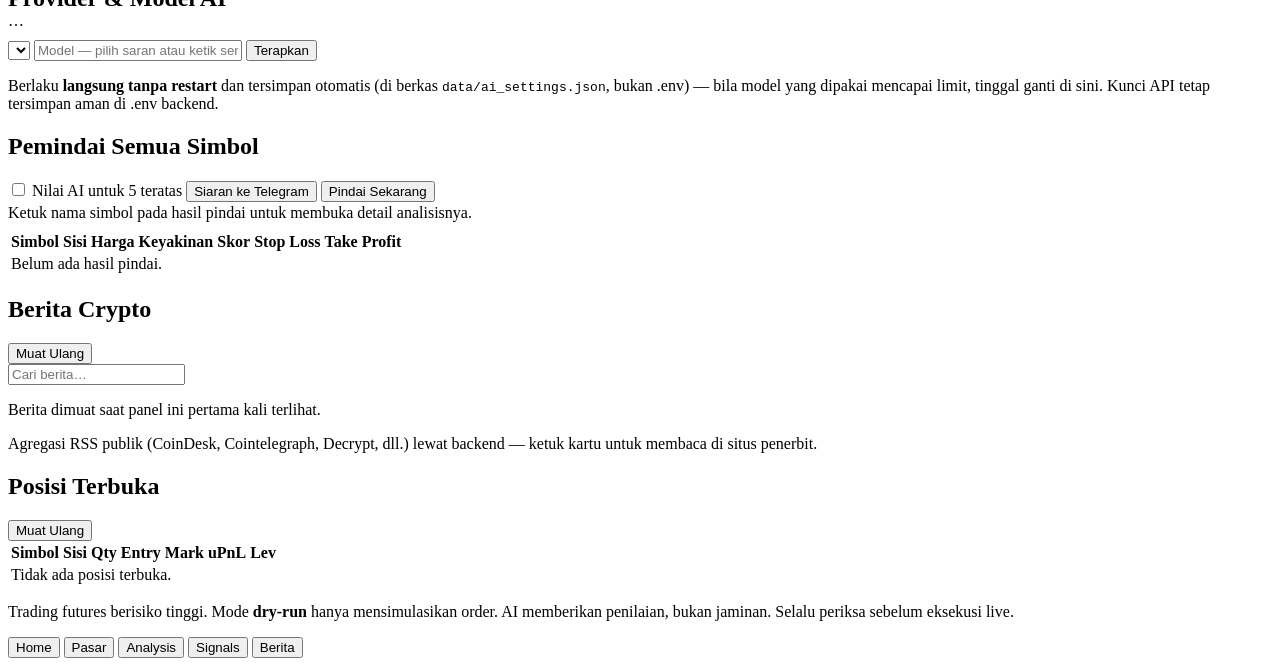
==== commit 7c3770a1: "Web UI paritas aplikasi Android: panel Pasar (528 simbol + skor 1h + favorit), panel Multi-Timeframe" ====
--- a/web/static/index.html
+++ b/web/static/index.html
@@ -32,7 +32,9 @@
 
     <nav class="side-nav">
       <button class="nav-item active" data-target="top"><span class="nav-ico"><i class="fa-solid fa-house"></i></span> Dashboard</button>
+      <button class="nav-item" data-target="panel-market"><span class="nav-ico"><i class="fa-solid fa-coins"></i></span> Pasar</button>
       <button class="nav-item" data-target="panel-analysis"><span class="nav-ico"><i class="fa-solid fa-chart-line"></i></span> Analysis</button>
+      <button class="nav-item" data-target="panel-news"><span class="nav-ico"><i class="fa-solid fa-newspaper"></i></span> Berita</button>
       <button class="nav-item" data-target="panel-scan"><span class="nav-ico"><i class="fa-solid fa-bolt"></i></span> Trade Signals</button>
       <button class="nav-item" data-target="panel-positions"><span class="nav-ico"><i class="fa-solid fa-globe"></i></span> Market Overview</button>
       <button class="nav-item" data-target="panel-ai"><span class="nav-ico"><i class="fa-solid fa-gear"></i></span> Settings</button>
@@ -117,6 +119,33 @@
           </div>
           <span class="card-afford"><i class="fa-solid fa-chevron-right"></i></span>
           <svg class="spark" viewBox="0 0 74 26" preserveAspectRatio="none"><path d="M0 8 L14 11 L28 7 L42 12 L56 9 L74 13" fill="none" stroke="#f0b90b" stroke-width="1.8"/></svg>
+        </div>
+      </section>
+
+      <!-- Pasar: semua simbol ala aplikasi Android -->
+      <section class="panel" id="panel-market">
+        <div class="row space-between">
+          <h2><i class="fa-solid fa-coins title-ico"></i> Pasar — USDT Perpetual</h2>
+          <span class="muted small" id="market-updated">—</span>
+        </div>
+        <div class="row market-controls">
+          <input id="market-q" type="search" placeholder="Cari simbol… (cth: BTC)" autocomplete="off">
+          <select id="market-sort">
+            <option value="volume">Volume 24j</option>
+            <option value="signal">Sinyal terkuat</option>
+            <option value="change">Perubahan 24j</option>
+          </select>
+          <button class="ghost" id="market-favtog">☆ Favorit</button>
+          <button class="ghost" id="market-refresh"><i class="fa-solid fa-rotate-right"></i> Segarkan</button>
+        </div>
+        <p class="muted small-note">Skor teknikal 1h (EMA · RSI · MACD · Bollinger, −100…+100) dihitung di peramban untuk 80 simbol tervolume — mesin yang sama seperti aplikasi Android. Harga diperbarui otomatis tiap 30 detik. Ketuk baris untuk analisis; ketuk ★ untuk favorit.</p>
+        <div class="table-wrap">
+          <table id="market-table">
+            <thead>
+              <tr><th style="width:34px"></th><th>Simbol</th><th>Harga</th><th>24j</th><th>Volume</th><th>Sinyal 1h</th></tr>
+            </thead>
+            <tbody><tr><td colspan="6" class="muted">Memuat pasar…</td></tr></tbody>
+          </table>
         </div>
       </section>
 
@@ -176,6 +205,15 @@
               <p class="muted small-note">EMA20 emas · EMA50 abu-abu · panel bawah = volume · roda mouse: zoom · seret grafik: geser waktu · data langsung dari Binance Futures</p>
             </div>
 
+            <div id="mtf-block" class="chart-block" hidden>
+              <div class="row space-between">
+                <h3>Multi-Timeframe</h3>
+                <span class="muted small" id="mtf-note"></span>
+              </div>
+              <div class="mtf-row" id="mtf-row"></div>
+              <p class="muted small-note">Skor teknikal murni per timeframe (mesin yang sama seperti aplikasi Android) — penanda emas = timeframe grafik saat ini.</p>
+            </div>
+
             <div id="backtest-block" class="chart-block" hidden>
               <div class="row space-between">
                 <h3>Backtest Strategi (skor teknikal murni)</h3>
@@ -234,6 +272,9 @@
           <div class="rz-handle rz-v" id="rz-sig-2" title="Seret untuk mengubah lebar kartu eksekusi · klik ganda: ukuran bawaan"></div>
           <div class="execute-card" id="execute-card"></div>
         </div>
+        <div class="row" style="margin-top:10px">
+          <button class="ghost" id="btn-share-text" hidden><i class="fa-solid fa-share-nodes"></i> Salin teks analisis — untuk WhatsApp / Telegram / lainnya</button>
+        </div>
       </section>
 
       <!-- Provider & model AI -->
@@ -272,6 +313,20 @@
         </div>
       </section>
 
+      <!-- Berita crypto -->
+      <section class="panel" id="panel-news">
+        <div class="row space-between">
+          <h2><i class="fa-solid fa-newspaper title-ico"></i> Berita Crypto</h2>
+          <button id="btn-news-refresh" class="ghost"><i class="fa-solid fa-rotate-right"></i> Muat Ulang</button>
+        </div>
+        <div class="row news-controls">
+          <input id="news-q" type="search" placeholder="Cari berita…" autocomplete="off">
+          <div class="news-chips" id="news-chips"></div>
+        </div>
+        <div class="news-grid" id="news-grid"><p class="muted">Berita dimuat saat panel ini pertama kali terlihat.</p></div>
+        <p class="muted small-note">Agregasi RSS publik (CoinDesk, Cointelegraph, Decrypt, dll.) lewat backend — ketuk kartu untuk membaca di situs penerbit.</p>
+      </section>
+
       <!-- Posisi -->
       <section class="panel" id="panel-positions">
         <div class="row space-between">
@@ -299,10 +354,10 @@
 <!-- Navigasi bawah (mobile) -->
 <nav class="bottom-nav">
   <button class="bnav-item active" data-target="top"><i class="fa-solid fa-house"></i>Home</button>
+  <button class="bnav-item" data-target="panel-market"><i class="fa-solid fa-coins"></i>Pasar</button>
   <button class="bnav-item" data-target="panel-analysis"><i class="fa-solid fa-chart-line"></i>Analysis</button>
   <button class="bnav-item" data-target="panel-scan"><i class="fa-solid fa-bolt"></i>Signals</button>
-  <button class="bnav-item" data-target="panel-positions"><i class="fa-solid fa-globe"></i>Market</button>
-  <button class="bnav-item" data-target="panel-ai"><i class="fa-solid fa-gear"></i>More</button>
+  <button class="bnav-item" data-target="panel-news"><i class="fa-solid fa-newspaper"></i>Berita</button>
 </nav>
 
 <div id="toast"></div>
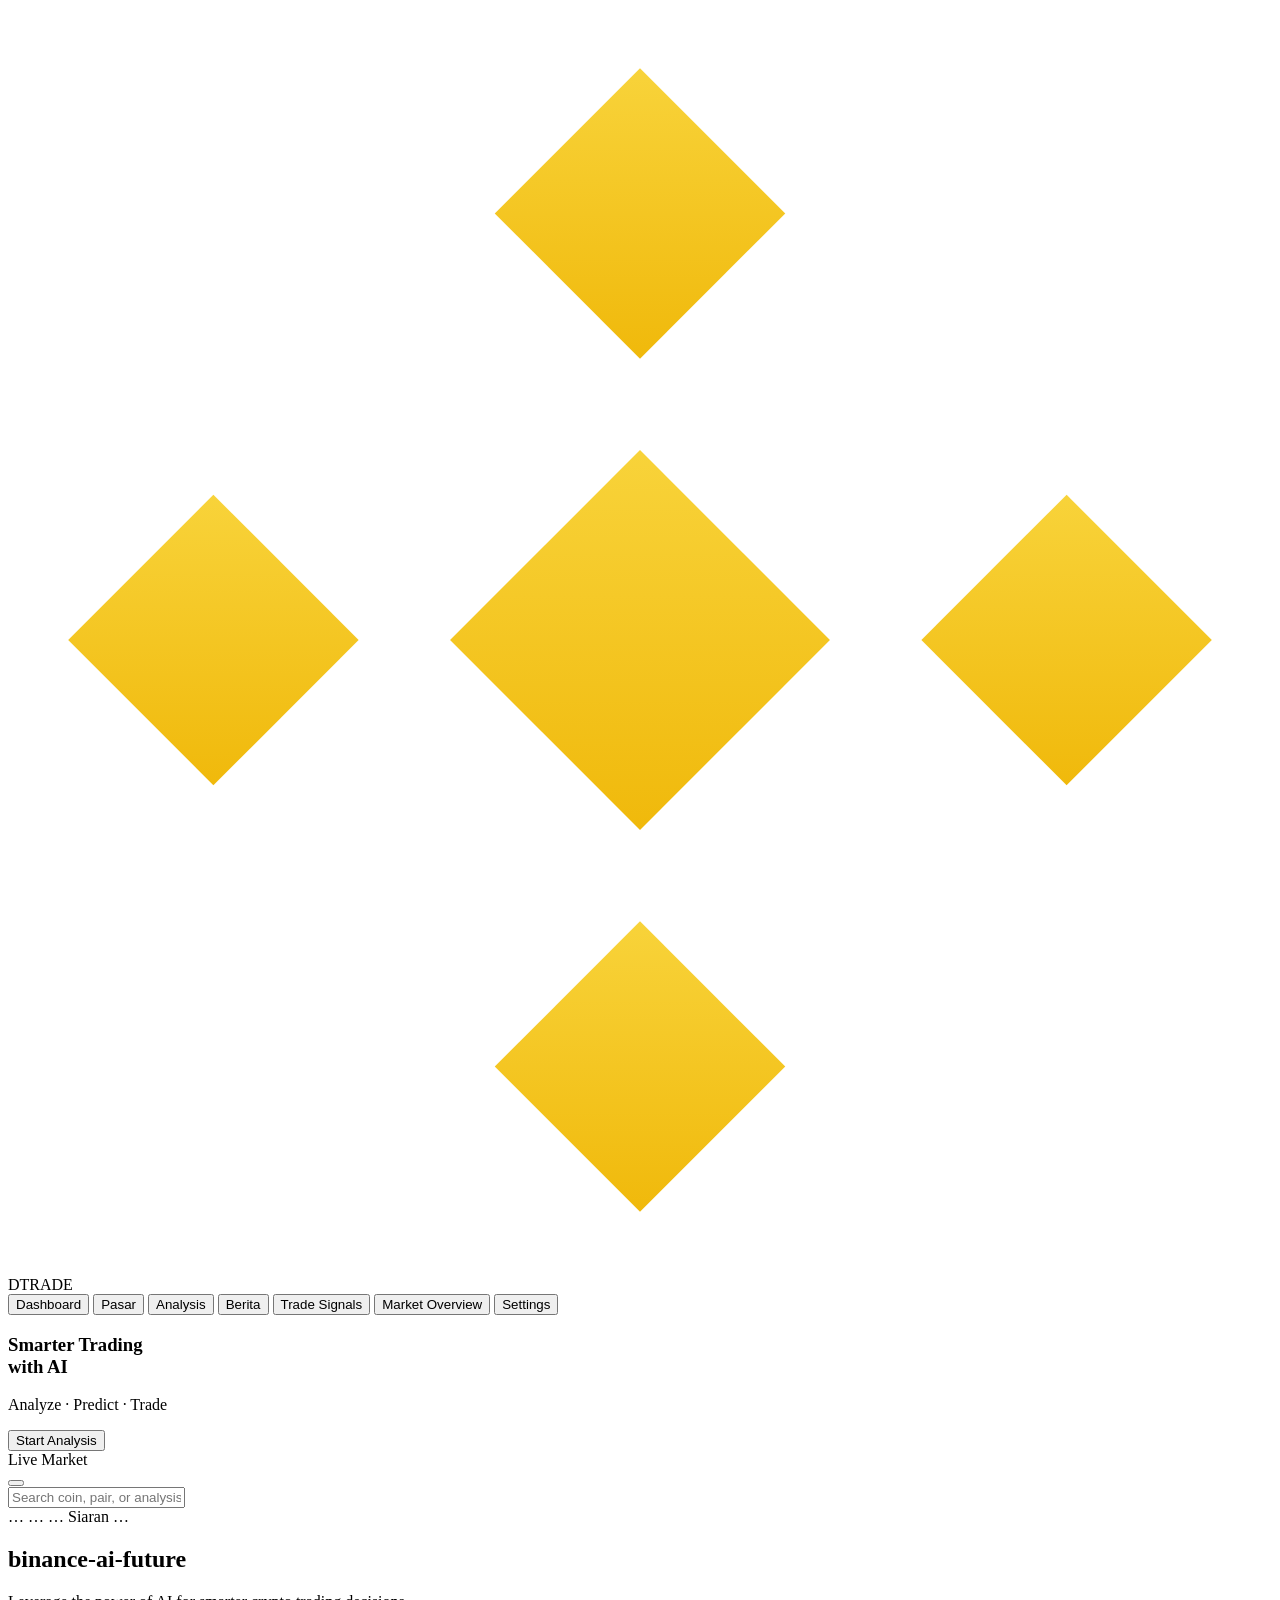
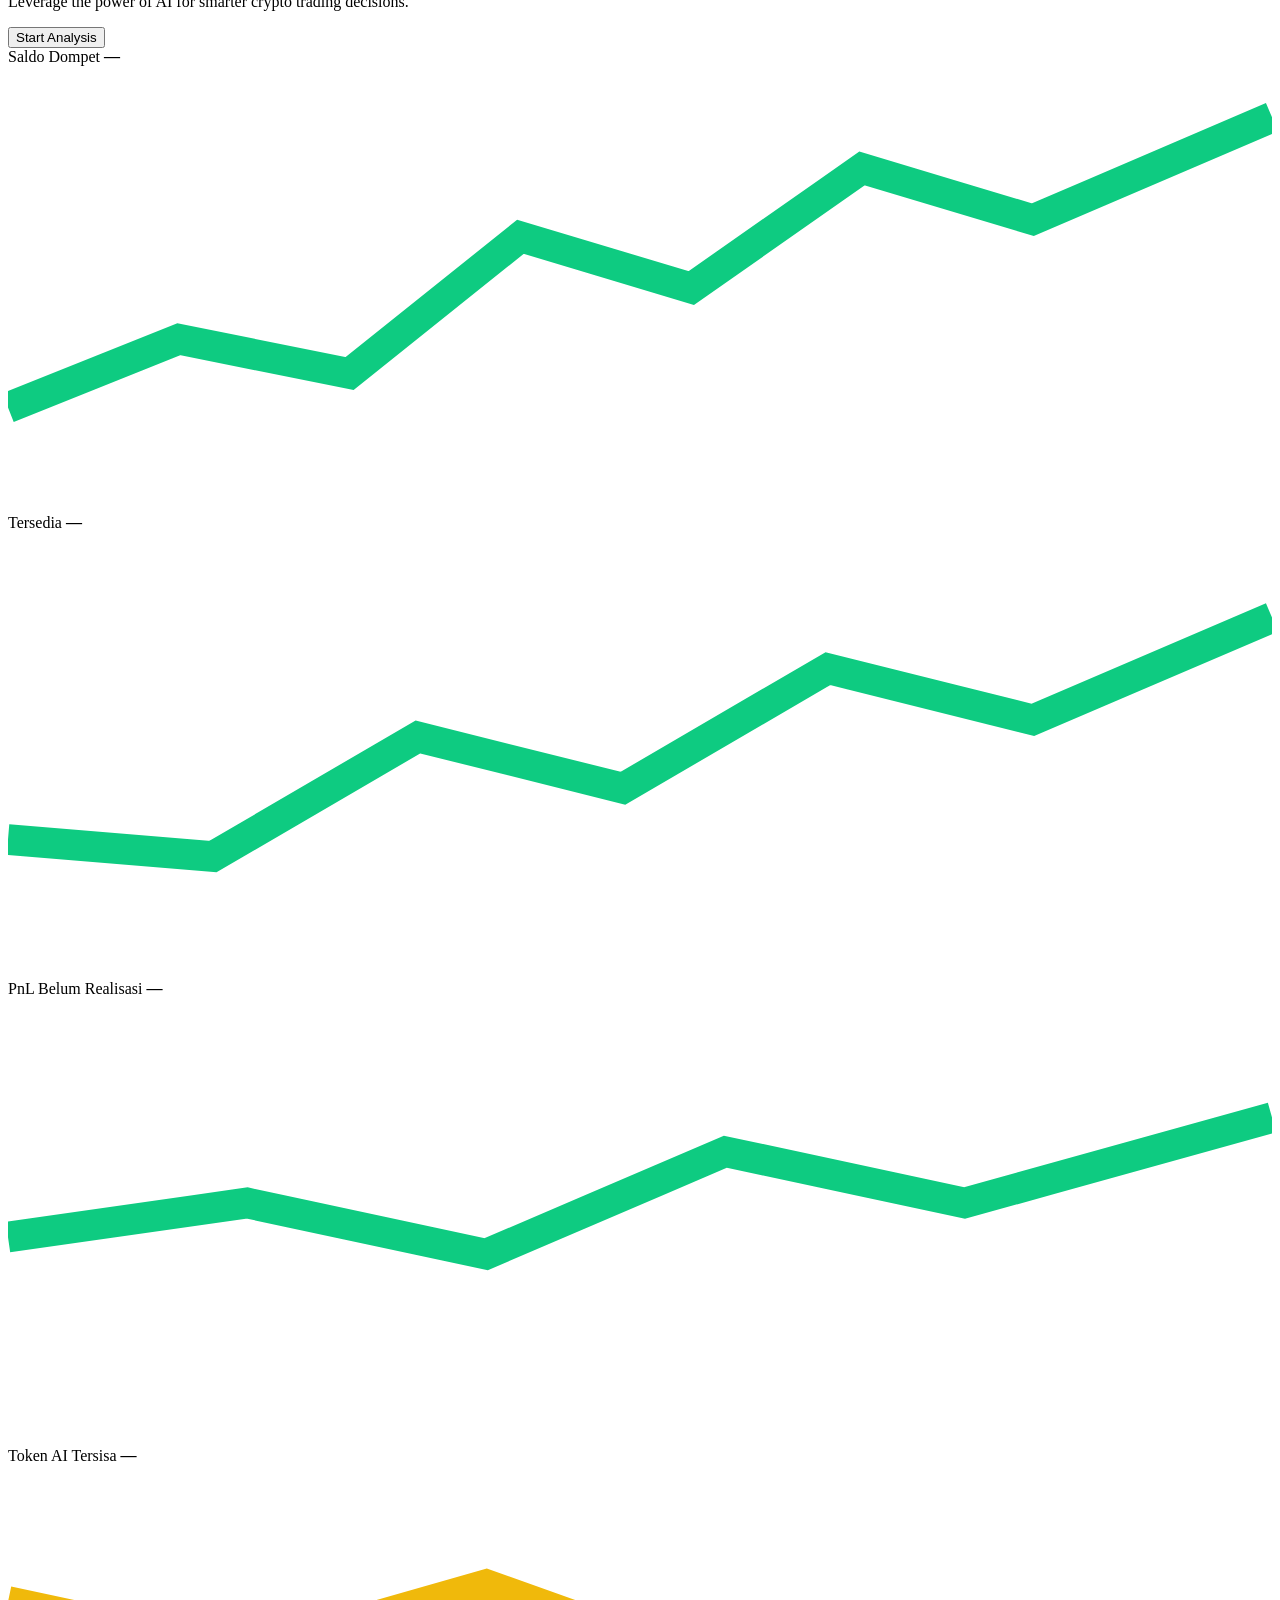
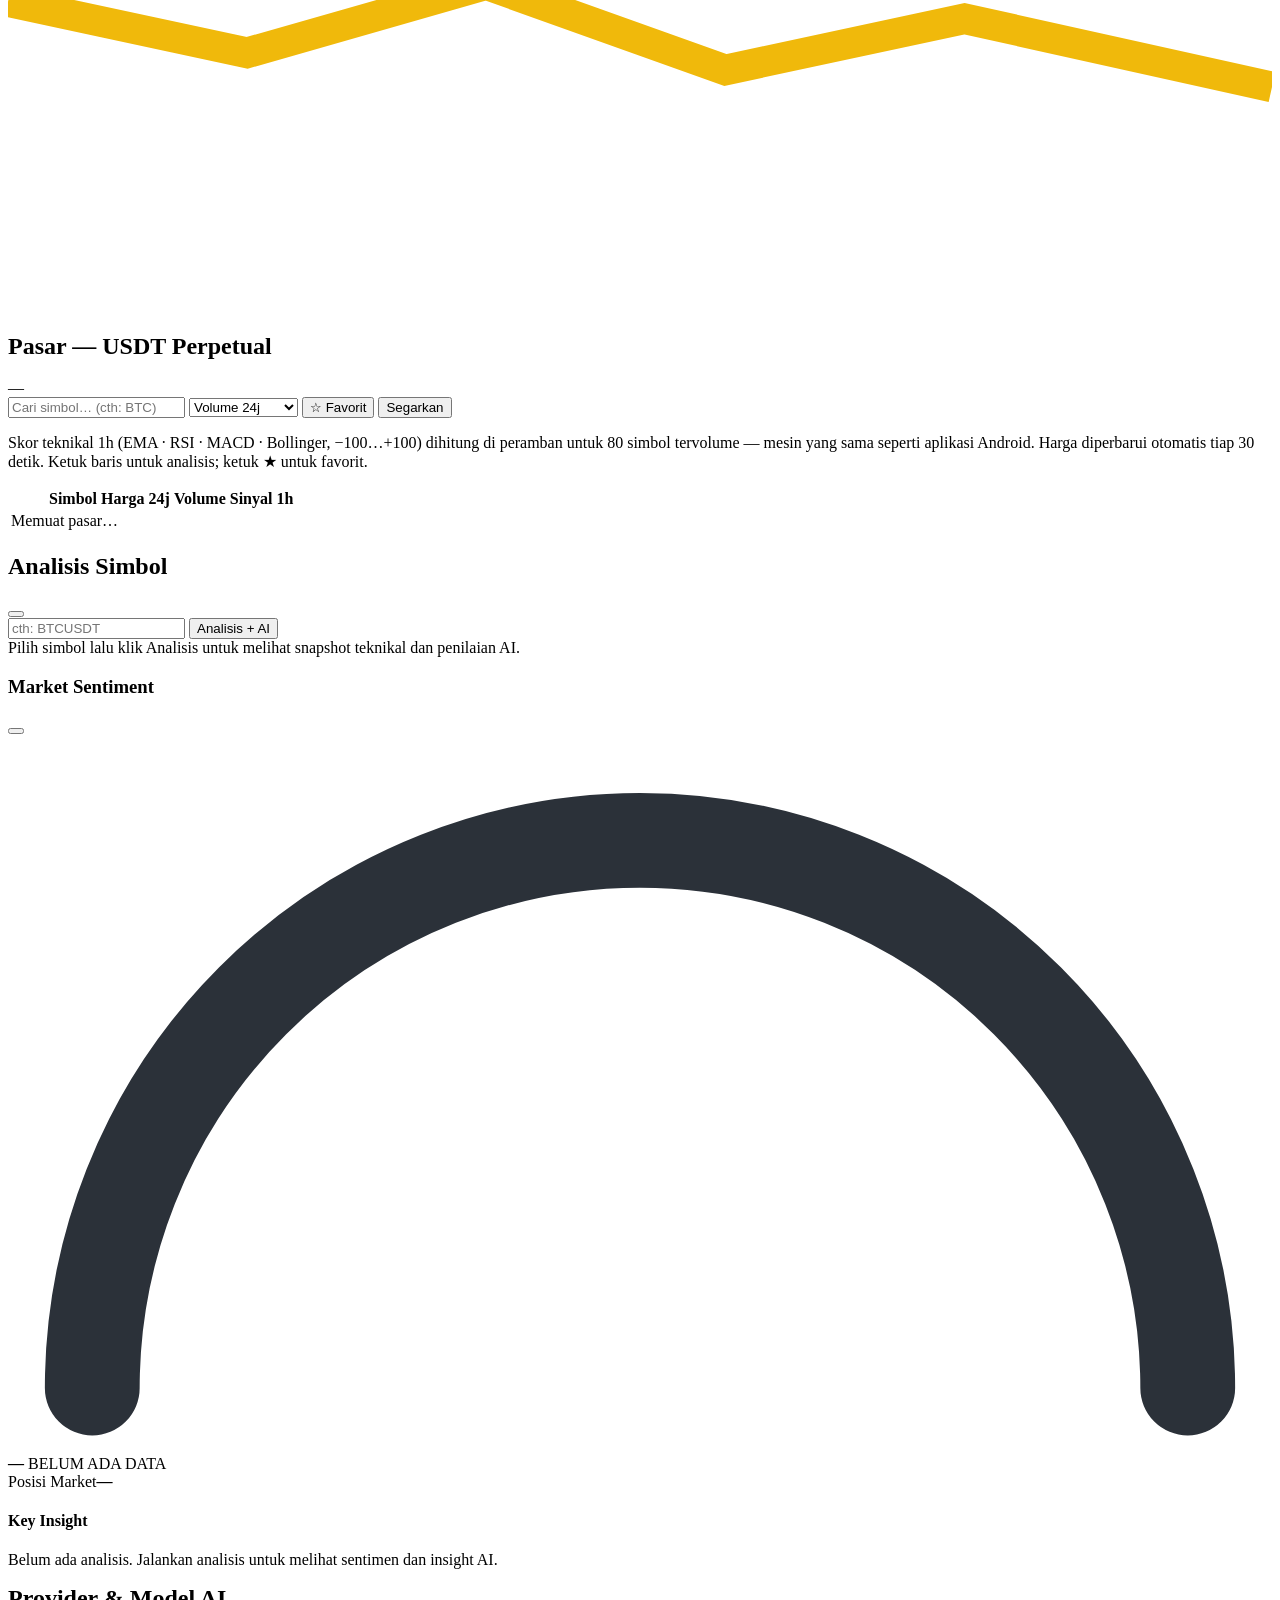
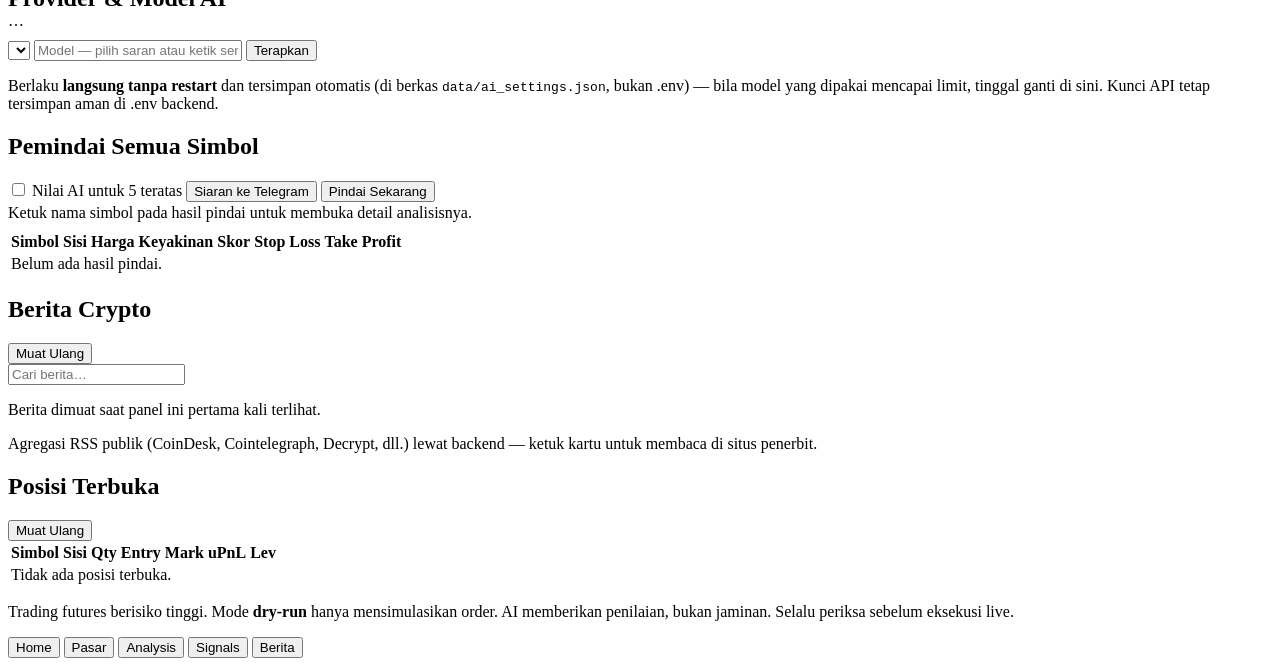
==== commit 318e64bd: "Rebranding: binance-ai-future -> DTRADE di seluruh kode (URL repo/Pages, branding Web UI & CLI, wate" ====
--- a/web/static/index.html
+++ b/web/static/index.html
@@ -3,7 +3,7 @@
 <head>
 <meta charset="UTF-8">
 <meta name="viewport" content="width=device-width, initial-scale=1.0">
-<title>binance-ai-future — Dashboard Trading AI</title>
+<title>DTRADE — Dashboard Trading AI</title>
 <link rel="stylesheet" href="/static/vendor/fontawesome/css/all.min.css">
 <link rel="stylesheet" href="/static/style.css">
 </head>
@@ -27,7 +27,7 @@
           <rect x="12.6" y="12.6" width="6.8" height="6.8" transform="rotate(45 16 16)"/>
         </g>
       </svg>
-      <span>binance-ai-future</span>
+      <span>DTRADE</span>
     </div>
 
     <nav class="side-nav">
